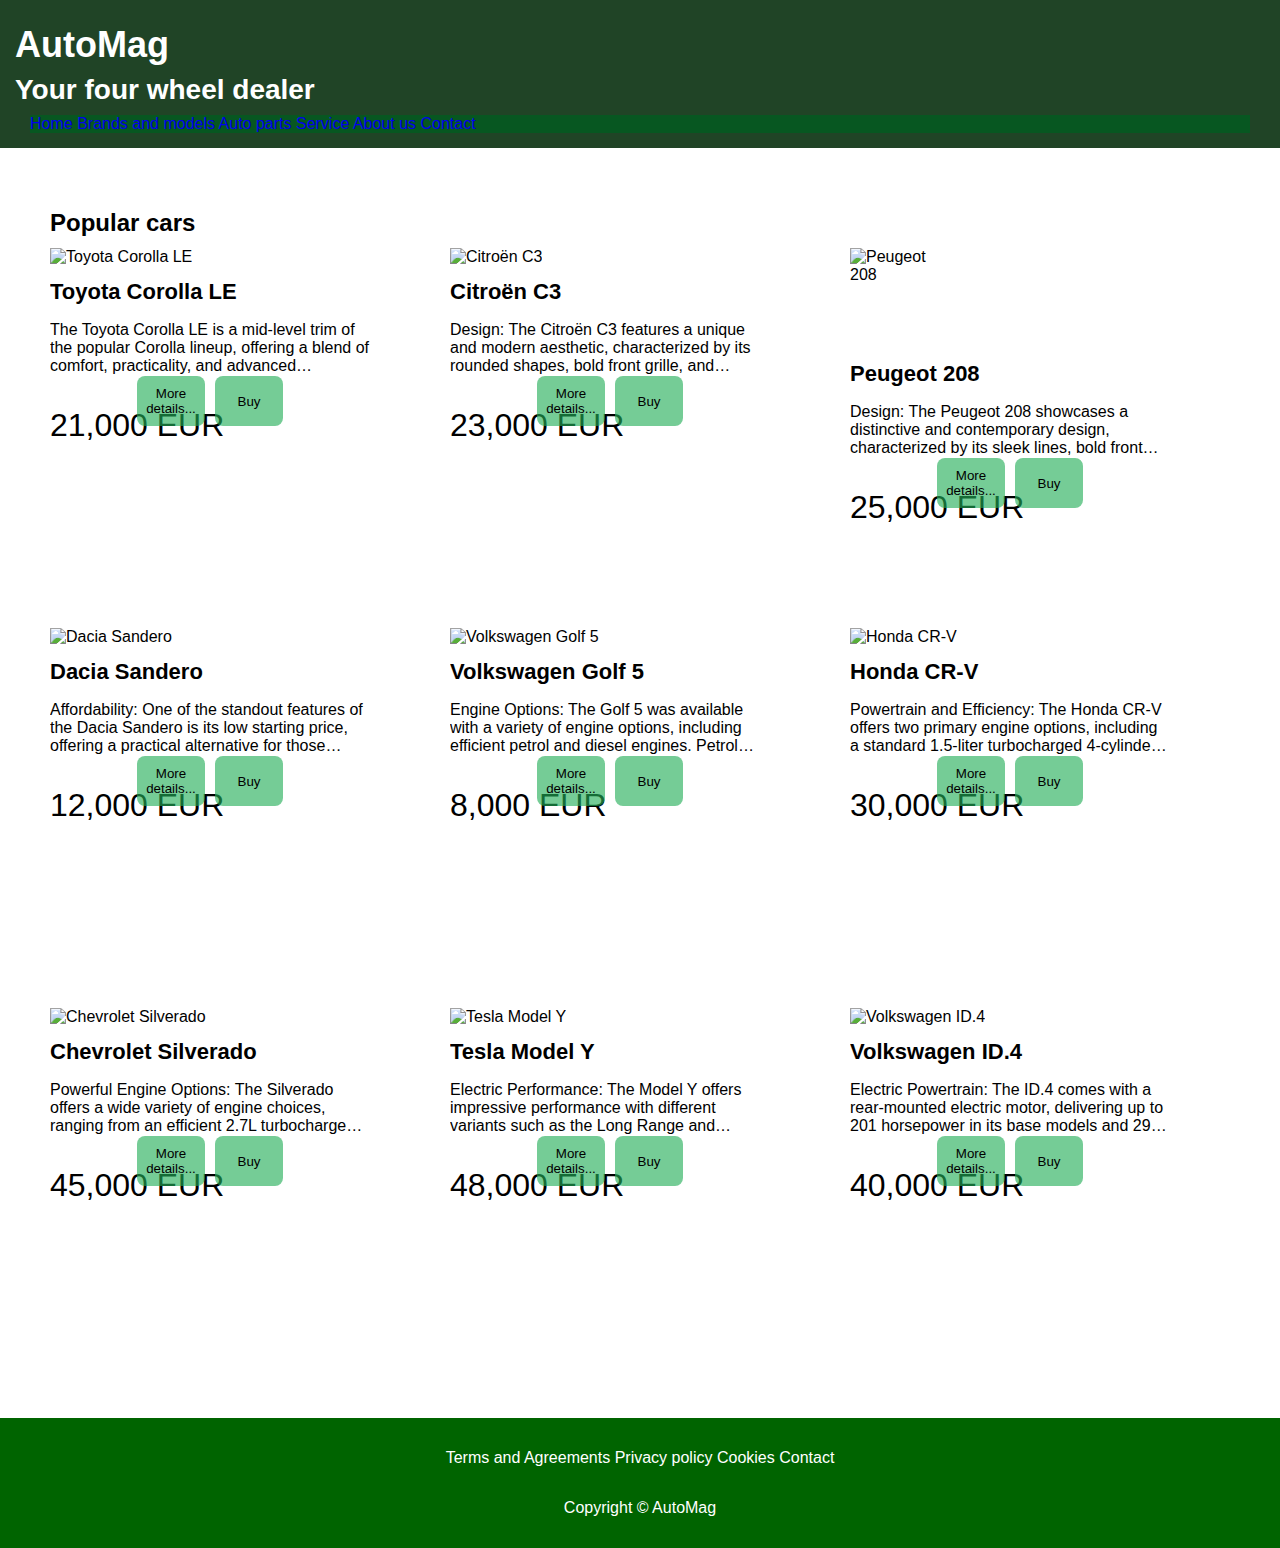
==== index.html @ 66f041dc "added new pages and styled cards" ====
<!DOCTYPE html>
<html lang="en">
  <head>
    <meta charset="UTF-8" />
    <meta name="viewport" content="width=device-width, initial-scale=1.0" />
    <title>AutoMag - Your four wheel dealer</title>
    <meta
      name="description"
      content="Car shop with affordable prices and popular brands like Toyota, Citroen, Peugeot, Volkswagen, Honda, Chevrolet, Tesla and Dacia"
    />
    <link href="stylesheet.css" rel="stylesheet" />
    <link href="common.css" rel="stylesheet" />
  </head>
  <body class="body">
    <header class="layout-header">
      <h1>AutoMag</h1>
      <h2>Your four wheel dealer</h2>
      <nav>
        <a class="nav-link" href="#">Home</a>
        <a class="nav-link" href="#">Brands and models</a>
        <a class="nav-link" href="#">Auto parts</a>
        <a class="nav-link" href="#">Service</a>
        <a class="nav-link" href="#">About us</a>
        <a class="nav-link" href="#">Contact</a>
      </nav>
    </header>

    <main class="main-content">
      <h3>Popular cars</h3>
      <section class="grid-container-for-cards">
        <article class="individual-cars-card-container">
          <header class="image-container">
              <img
                class="individual-car-image"
                src="https://upload.wikimedia.org/wikipedia/commons/6/6a/2017_Toyota_Corolla_LE_front_5.6.18.jpg"
                alt="Toyota Corolla LE"
              />
        </header>
        <div class="card-main-content">
            <h4>Toyota Corolla LE</h4>
            <p>
              The Toyota Corolla LE is a mid-level trim of the popular Corolla
              lineup, offering a blend of comfort, practicality, and advanced
              technology. Known for its fuel efficiency and reliability, the
              Corolla LE features a sleek exterior design with LED headlights
              and 16-inch alloy wheels.\ Inside, the cabin is spacious and
              well-appointed, with premium fabric seats, automatic climate
              control, and a user-friendly 8-inch touchscreen display equipped
              with Apple CarPlay and Android Auto. The Corolla LE also includes
              advanced safety features through Toyota Safety Sense, such as lane
              departure warning, adaptive cruise control, and pre-collision
              braking, making it a top choice for daily commutes and long
              drives. With excellent fuel economy and a reputation for
              longevity, the Corolla LE is a smart, affordable option for those
              seeking a well-rounded compact sedan.
            </p>
              <p class="price-individual-card">21,000 EUR</p>
        </div>
          <footer class="details-and-buy-button-container">
            <button class="card-buttons">More details...</button>
            <button class="card-buttons">Buy</button>
          </footer>
        </article>
        <article class="individual-cars-card-container">
          <header class="image-container">
              <img
                class="individual-car-image"
                src="https://attic.sh/vj7w99ok3nlhjga31ej14l6o5nno"
                alt="Citroën C3"
              />
        </header>
        <div class="card-main-content">
            <h4>Citroën C3</h4>
            <p>
                Design: The Citroën C3 features a unique and modern aesthetic,
                characterized by its rounded shapes, bold front grille, and
                distinctive headlight design. Its colorful and customizable
                exterior options allow buyers to personalize their vehicles,
                making it stand out in the subcompact segment. The roof can often
                be contrasted with the body color, enhancing its playful
                character. Interior Comfort: Inside, the C3 is designed with
              comfort and practicality in mind. The cabin offers a spacious feel
              with ample headroom and legroom for both front and rear
              passengers. The seats are designed for comfort during longer
              journeys, and the materials used provide a pleasant ambiance. The
              C3 is also known for its large windows, which contribute to
              excellent visibility. Technology and Infotainment: The C3 comes
              equipped with a user-friendly infotainment system that typically
              includes a touchscreen display, Bluetooth connectivity, and
              smartphone integration options like Apple CarPlay and Android
              Auto. Higher trims may offer additional features such as
              navigation and premium sound systems. Engine Options: The Citroën
              C3 offers a range of petrol and diesel engine options, providing a
              balance of performance and fuel efficiency. Common engine choices
              include a 1.2-liter PureTech petrol engine and 1.5-liter BlueHDi
              diesel engine. The C3 is designed to deliver a smooth driving
              experience, making it suitable for both city and highway driving.
            </p>
            <p class="price-individual-card">23,000 EUR</p>
          </div>
          <div class="details-and-buy-button-container">
            <button class="card-buttons">More details...</button>
            <button class="card-buttons">Buy</button>
          </div>
        </article>
        <article class="individual-cars-card-container">
          <header class="image-and-price-container">
              <img
                class="individual-car-image"
                src="https://attic.sh/0zalyoc0f7uzoi916yizv3v3vf13"
                alt="Peugeot 208"
              />
            </header>
            <div class="card-main-content">
            <h4>Peugeot 208</h4>
            <p>
              Design: The Peugeot 208 showcases a distinctive and contemporary
              design, characterized by its sleek lines, bold front grille, and
              signature LED daytime running lights. The overall aesthetic is
              sporty yet elegant, appealing to a wide range of buyers. The
              hatchback silhouette provides practicality while maintaining a
              youthful look. Interior Quality: Inside, the 208 features a modern
              and well-designed cabin, with high-quality materials and attention
              to detail. The layout is driver-focused, with an intuitive
              dashboard that incorporates a digital instrument cluster and a
              central touchscreen for infotainment controls. The interior is
              spacious for a subcompact car, offering comfortable seating for
              five passengers. Technology: The 208 is equipped with advanced
              technology features, including a touchscreen infotainment system
              with Apple CarPlay and Android Auto compatibility, Bluetooth
              connectivity, and USB ports. Higher trims may include additional
              features such as navigation, premium audio systems, and advanced
              driver assistance technologies. Engine Options: The Peugeot 208
              offers a range of efficient petrol and diesel engines, designed to
              provide a balance of performance and fuel economy. Engine options
              typically include a 1.2-liter PureTech petrol engine and 1.5-liter
              BlueHDi diesel engine, with power outputs suitable for both city
              driving and longer journeys. The 208 also offers an all-electric
              variant, the e-208, which delivers zero-emission driving with an
              impressive range.
            </p>
            <p class="price-individual-card">25,000 EUR</p>
          </div>
          <footer class="details-and-buy-button-container">
            <button class="card-buttons">More details...</button>
            <button class="card-buttons">Buy</button>
          </footer>
        </article>
        <article class="individual-cars-card-container">
          <header class="image-container">
              <img
                class="individual-car-image"
                src="https://attic.sh/xx0yy7il92bctua8u8pf3jq7pjxr"
                alt="Dacia Sandero"
              />
        </header>
        <div class="card-main-content">
            <h4>Dacia Sandero</h4>
            <p>
                Affordability: One of the standout features of the Dacia Sandero
                is its low starting price, offering a practical alternative for
                those seeking a new car without breaking the bank. The Sandero is
                often recognized as one of the most affordable cars in Europe,
                providing great value for money. Engine Options: The Sandero
                typically offers a range of petrol and diesel engines, providing a
                balance between performance and efficiency. Engine options usually
                include a 1.0-liter petrol engine and a 1.5-liter diesel, both
                designed to deliver respectable fuel economy, making it an
                economical choice for daily commuting. Interior Space and Comfort:
                The Sandero is designed with practicality in mind, offering a
                surprisingly spacious interior for a compact hatchback. It can
                comfortably seat up to five passengers, and the rear seats can be
                folded down to increase cargo space, making it versatile for
                transporting larger items. The car features simple and functional
                interior design, with controls and materials aimed at durability
                rather than luxury. Infotainment and Technology: Depending on the
                trim level, the Sandero can come equipped with a range of tech
                features. The Dacia MediaNav system includes a touchscreen display
                with Bluetooth connectivity, USB ports, and options for
                navigation. While not as advanced as some competitors, it provides
                the essential features for modern driving.
            </p>
            <p class="price-individual-card">12,000 EUR</p>
          </div>
          <footer class="details-and-buy-button-container">
            <button class="card-buttons">More details...</button>
            <button class="card-buttons">Buy</button>
          </footer>
        </article>
        <article class="individual-cars-card-container">
          <header class="image-container">
              <img
                class="individual-car-image"
                src="https://attic.sh/zkzwcrwnirntxg6b84vard30x0cp"
                alt="Volkswagen Golf 5"
              />
        </header>
        <div class="card-main-content">
            <h4>Volkswagen Golf 5</h4>
            <p>
              Engine Options: The Golf 5 was available with a variety of engine
              options, including efficient petrol and diesel engines. Petrol
              engines ranged from a 1.4-liter to a more powerful 2.0-liter in
              the GTI model, while diesel options included the 1.9 TDI and 2.0
              TDI engines, which were known for their fuel efficiency and
              torque. The range-topping GTI came with a 2.0-liter turbocharged
              engine producing 200 horsepower, making it a favorite among
              enthusiasts for its sporty performance. Driving Experience: The
              Golf 5 was praised for its well-balanced handling, smooth ride,
              and responsive steering. It featured independent rear suspension,
              which improved both comfort and agility, making it more enjoyable
              to drive compared to many of its rivals. The GTI version was
              particularly well-regarded for its sharp handling and punchy
              performance. Interior Quality: Volkswagen is known for offering
              high-quality interiors, and the Golf 5 was no exception. The
              materials used in the cabin were durable and had a premium feel,
              with soft-touch plastics and a clean, ergonomic design. The car
              had a spacious cabin for a compact hatchback, offering comfortable
              seating for five passengers, and a decent-sized trunk with
              foldable rear seats to increase cargo space. Technology: Although
              the Golf 5 was introduced in the early 2000s, it offered a variety
              of features that were advanced for its time. These included
              climate control, an in-car entertainment system, and optional
              features like satellite navigation, parking sensors, and cruise
              control. Higher trims offered luxury touches such as leather seats
              and a sunroof.
            </p>
            <p class="price-individual-card">8,000 EUR</p>
          </div>
          <footer class="details-and-buy-button-container">
            <button class="card-buttons">More details...</button>
            <button class="card-buttons">Buy</button>
          </footer>
        </article>
        <article class="individual-cars-card-container">
          <header class="image-container">
              <img
                class="individual-car-image"
                src="https://upload.wikimedia.org/wikipedia/commons/1/1c/Honda_CR-V_EX%E3%83%BBMasterpiece_%28DBA-RW1%29_front.jpg"
                alt="Honda CR-V"
              />
        </header>
        <div class="card-main-content">
            <h4>Honda CR-V</h4>
            <p>
              Powertrain and Efficiency: The Honda CR-V offers two primary
              engine options, including a standard 1.5-liter turbocharged
              4-cylinder engine that produces 190 horsepower and provides
              excellent fuel efficiency. Additionally, there is a hybrid version
              that combines a 2.0-liter engine with two electric motors for
              increased efficiency and smooth performance. The CR-V offers
              all-wheel-drive (AWD) as an option, providing extra traction for
              challenging weather or terrain. Interior Space and Comfort: The
              CR-V is praised for its spacious and well-designed interior. It
              offers seating for up to five passengers, with ample legroom and
              headroom for both front and rear occupants. The cargo space is
              among the largest in its class, with up to 75.8 cubic feet of
              space when the rear seats are folded down, making it ideal for
              trips, gear, or groceries. Advanced Technology: Inside, the CR-V
              features a 7-inch touchscreen infotainment system that includes
              Apple CarPlay and Android Auto compatibility, allowing easy
              integration of smartphones for navigation, music, and calls.
              Higher trims come with additional features like wireless charging,
              premium audio systems, and a navigation system. Honda Sensing®
              Safety Suite: The CR-V comes standard with Honda Sensing, a suite
              of driver-assistance and safety technologies. This includes
              adaptive cruise control, collision mitigation braking system
              (automatic emergency braking), lane-keeping assist, road departure
              mitigation, and forward collision warning. These features enhance
              both convenience and safety while driving
            </p>
            <p class="price-individual-card">30,000 EUR</p>
          </div>
          <footer class="details-and-buy-button-container">
            <button class="card-buttons">More details...</button>
            <button class="card-buttons">Buy</button>
          </footer>
        </article>
        <article class="individual-cars-card-container">
          <header class="image-container">
              <img
                class="individual-car-image"
                src="https://upload.wikimedia.org/wikipedia/commons/d/d0/2020_Chevrolet_Silverado_1500_High_Country%2C_front_10.25.20.jpg"
                alt="Chevrolet Silverado"
              />
        </header>
        <div class="card-main-content">
            <h4>Chevrolet Silverado</h4>
            <p>
              Powerful Engine Options: The Silverado offers a wide variety of
              engine choices, ranging from an efficient 2.7L turbocharged
              4-cylinder to a robust 6.2L V8 engine, delivering up to 420
              horsepower. For those seeking fuel economy, a 3.0L Duramax
              Turbo-Diesel is also available, which provides impressive torque
              and efficiency, ideal for long hauls and towing. Towing and
              Hauling Capability: Known for its exceptional towing power, the
              Silverado can tow up to 13,300 pounds when properly equipped. It
              also offers various features like the Advanced Trailering System,
              integrated trailer brake controller, and trailer sway control to
              make towing easier and safer. Durable and Versatile Bed: The truck
              bed, known as the Durabed, is built with high-strength steel and
              offers best-in-class cargo volume. It's designed for
              functionality, with 12 tie-downs, LED lighting, and an available
              power up/down tailgate for easier access. Interior Comfort and
              Technology: Inside, the Silverado offers a spacious cabin with
              seating for up to six passengers, depending on the configuration.
              Higher trims offer luxury-grade materials, including leather
              upholstery and premium finishes. The truck is equipped with a
              touchscreen infotainment system (up to 13.4 inches on newer
              models), which supports Apple CarPlay, Android Auto, and built-in
              navigation. The interior also features plenty of storage
              compartments, including under-seat storage, to maximize
              functionality. Safety Features: The Silverado includes a host of
              available driver-assistance features, such as forward collision
              alert, automatic emergency braking, lane departure warning, and a
              rearview camera. Some models also come with adaptive cruise
              control and blind-spot monitoring, making the truck as safe as it
              is capable.
            </p>
            <p class="price-individual-card">45,000 EUR</p>
          </div>
          <footer class="details-and-buy-button-container">
            <button class="card-buttons">More details...</button>
            <button class="card-buttons">Buy</button>
          </footer>
        </article>
        <article class="individual-cars-card-container">
          <header class="image-container">
              <img
                class="individual-car-image"
                src="https://upload.wikimedia.org/wikipedia/commons/e/e5/Tesla_Model_Y_Classic-Days_2022_DSC_0119.jpg"
                alt="Tesla Model Y"
              />
            </header>
            <div class="card-main-content">
            <h4>Tesla Model Y</h4>
            <p>
                Electric Performance: The Model Y offers impressive performance
              with different variants such as the Long Range and Performance
              models. The Long Range variant delivers up to 330 miles of range
              on a single charge, while the Performance model can accelerate
              from 0 to 60 mph in just 3.5 seconds. Both variants come with
              dual-motor all-wheel drive, providing excellent traction and
              control. Minimalist, High-Tech Interior: The interior of the Model
              Y is modern and minimal, dominated by a 15-inch touchscreen that
              controls virtually all vehicle functions, including navigation,
              climate control, media, and driving settings. It supports
              over-the-air software updates, which continuously add new features
              and improve existing ones. The cabin is spacious, offering seating
              for up to seven passengers with an optional third-row
              configuration. Autopilot and Full Self-Driving Capability: The
              Model Y comes with Autopilot, Tesla's advanced driver-assistance
              system that includes features like adaptive cruise control,
              lane-keeping assist, and automatic lane changes. For an additional
              cost, you can opt for Full Self-Driving (FSD) capability, which
              adds even more autonomous features, such as navigating on
              highways, automatic parking, and traffic light recognition (though
              full autonomy is still under regulatory approval). Safety: Tesla
              emphasizes safety, and the Model Y is no exception. It has a
              5-star safety rating from the NHTSA and comes with standard
              features like automatic emergency braking, collision warning, and
              blind-spot monitoring. Its low center of gravity (thanks to the
              battery placement) and rigid structure also enhance its crash
              protection. Spacious Cargo Area: One of the Model Y’s strong
              points is its cargo capacity. With up to 68 cubic feet of storage
              space, the Model Y is one of the most spacious compact SUVs in its
              class. The rear seats can fold down flat to create a large loading
              area, and there is also a front trunk (frunk) for additional
              storage. Charging and Efficiency: The Model Y is compatible with
              Tesla’s expansive Supercharger network, which allows for fast
              charging on long road trips. It can charge from 10% to 80% in
              about 30 minutes at a Supercharger. It also supports home charging
              via a Tesla Wall Connector, making it convenient for daily use.
            </p>
            <p class="price-individual-card">48,000 EUR</p>
          </div>
          <footer class="details-and-buy-button-container">
            <button class="card-buttons">More details...</button>
            <button class="card-buttons">Buy</button>
          </footer>
        </article>
        <article class="individual-cars-card-container">
          <header class="image-container">
              <img
                class="individual-car-image"
                src="https://encrypted-tbn0.gstatic.com/images?q=tbn:ANd9GcRDh_vOJ7QlaqqRCFY_SyuoSl4-mwV-5e6MuA&s"
                alt="Volkswagen ID.4"
              />
            </div>
        </header>
          <div class="card-main-content">
            <h4>Volkswagen ID.4</h4>
            <p>
              Electric Powertrain: The ID.4 comes with a rear-mounted electric
              motor, delivering up to 201 horsepower in its base models and 295
              horsepower in the dual-motor all-wheel-drive variants. With an
              estimated range of 250 to 275 miles on a single charge, the ID.4
              offers sufficient range for both daily commutes and longer trips.
              Modern, Sleek Design: The ID.4 has a futuristic yet understated
              design, with smooth lines, LED lighting, and a minimalist
              exterior. The SUV has a streamlined shape for better aerodynamics,
              enhancing its efficiency. Spacious and Tech-Forward Interior:
              Inside, the ID.4 boasts a roomy, open cabin with ample headroom
              and legroom for passengers. The interior design is clean and
              modern, with sustainable materials used in some trims. A large 10
              to 12-inch touchscreen controls the infotainment system, which
              includes features like Apple CarPlay, Android Auto, and wireless
              charging. Advanced Safety Features: The ID.4 is equipped with
              Volkswagen’s IQ.Drive suite of driver-assistance technologies.
              This includes adaptive cruise control, lane-keeping assist,
              automatic emergency braking, and blind-spot monitoring, providing
              a safe and confident driving experience. Charging: The ID.4
              supports both home charging (Level 2) and fast charging (DC fast
              charging), where it can recharge up to 80% of its battery in about
              30-40 minutes using a fast charger. Eco-Friendly and Affordable:
              As an electric vehicle, the ID.4 produces zero emissions, making
              it environmentally friendly. It also qualifies for various
              government incentives and rebates, which can make it more
              affordable compared to conventional SUVs.
            </p>
            <p class="price-individual-card">40,000 EUR</p>
          </div>
          <footer class="details-and-buy-button-container">
            <button class="card-buttons">More details...</button>
            <button class="card-buttons">Buy</button>
          </footer>
        </article>
      </section>
    </main>

    <footer class="footer-container">
      <p>
        <a class="footer-links" href="#">Terms and Agreements</a>
        <a class="footer-links" href="#">Privacy policy</a>
        <a class="footer-links" href="#">Cookies</a>
        <a class="footer-links" href="#">Contact</a>
      </p>
      <p>Copyright © AutoMag</p>
    </footer>
  </body>
  <script src="javascript.js"></script>
</html>
---- stylesheet.css ----
body {
    margin: 0;
    min-height: 100vh;
    min-width: 100vw;
  }
  
  .main-content {
    padding: 50px;
  }
  
  .nav-link,
  .footer-links {
    text-decoration: none;
  }
  
  .individual-cars-card-container {
    display: flex;
    flex-direction: column;
    width: 320px;
    height: 360px;
    flex-grow: 1;
    overflow: hidden;
    gap: 5px;
  }
  
  .individual-car-image {
    width: 50%;
    width: 100px;
    height: 100px;
  }
  
  .image-and-price-container {
    display: flex;
  }
  
  .grid-container-for-cards {
    display: grid;
    grid-template-columns: 1fr;
    grid-row-gap: 10px;
  }
  
  .price-individual-card {
    font-size: 32px;
  }
  
  .price-container {
    display: flex;
    flex-direction: column;
    justify-content: center;
    align-items: center;
    width: 50%;
  }
  
  .card-main-content {
    height: 100px;
  }
  
  .card-main-content > p {
    display: -webkit-box;
    -webkit-box-orient: vertical;
    -webkit-line-clamp: 3;
    text-overflow: ellipsis;
    overflow: hidden;
  }
  
  .card-buttons {
    width: 68px;
    height: 50px;
    background-color: rgba(33, 173, 87, 0.623);
    border-radius: 8px;
    border: none;
  }
  
  .card-buttons:hover {
    background-color: rgba(187, 223, 31, 0.829);
  }
  
  .details-and-buy-button-container {
    display: flex;
    justify-content: center;
    align-items: center;
    gap: 10px;
  }
  
  .footer-container {
    display: flex;
    flex-direction: column;
    justify-content: center;
    align-items: center;
  }
  
  @media screen and (min-width: 800px) {
    .grid-container-for-cards {
      display: grid;
      grid-template-columns: repeat(2, 1fr);
      gap: 20px;
    }
  }
  
  @media screen and (min-width: 1200px) {
    .grid-container-for-cards {
      display: grid;
      grid-template-columns: repeat(3, 1fr);
    }
  }
---- common.css ----
body{
    display: flex;
    flex-direction: column;
    font-family: Arial, Helvetica, sans-serif;
    margin: 0;
    min-height: 100vh;
      
}

main{
    flex: 1;
}

.layout-header{
    padding: 15px;
    background-color: rgba(32, 68, 38);

}

nav{
    margin:0 15px;
    background-color: rgb(7, 87, 33);
}

header>h1,header>h2{
    color: white;
}

.footer-container {
    display: flex;
    flex-direction: column;
    justify-content: center;
    align-items: center;
}

  .footer-container{
    background-color: darkgreen;
    padding: 15px;
    color: white;
  }
  
  .footer-links{
    color: inherit;
  }

  
  h1{
    font-size: 36px;
    line-height: 40px;
  }

  h2{
    font-size: 28px;
    line-height: 30px;
  }

  
  h3{
      font-size: 24px;
      line-height: 30px;
    }
    
    h1,h2,h3{
        margin: 10px 0;
    }

  h4{
    font-size: 22px;
    line-height: 26px;
  }

  h5{
    font-size: 18px;
    line-height: 22px;
  }

  h4,h5{
    margin:8px 0;
  }
  
  h6{
    font-size:  16px;
    line-height: 20px;
    margin:5px 0;
  }

  
  .nav-link,
  .footer-links {
    text-decoration: none;
  }
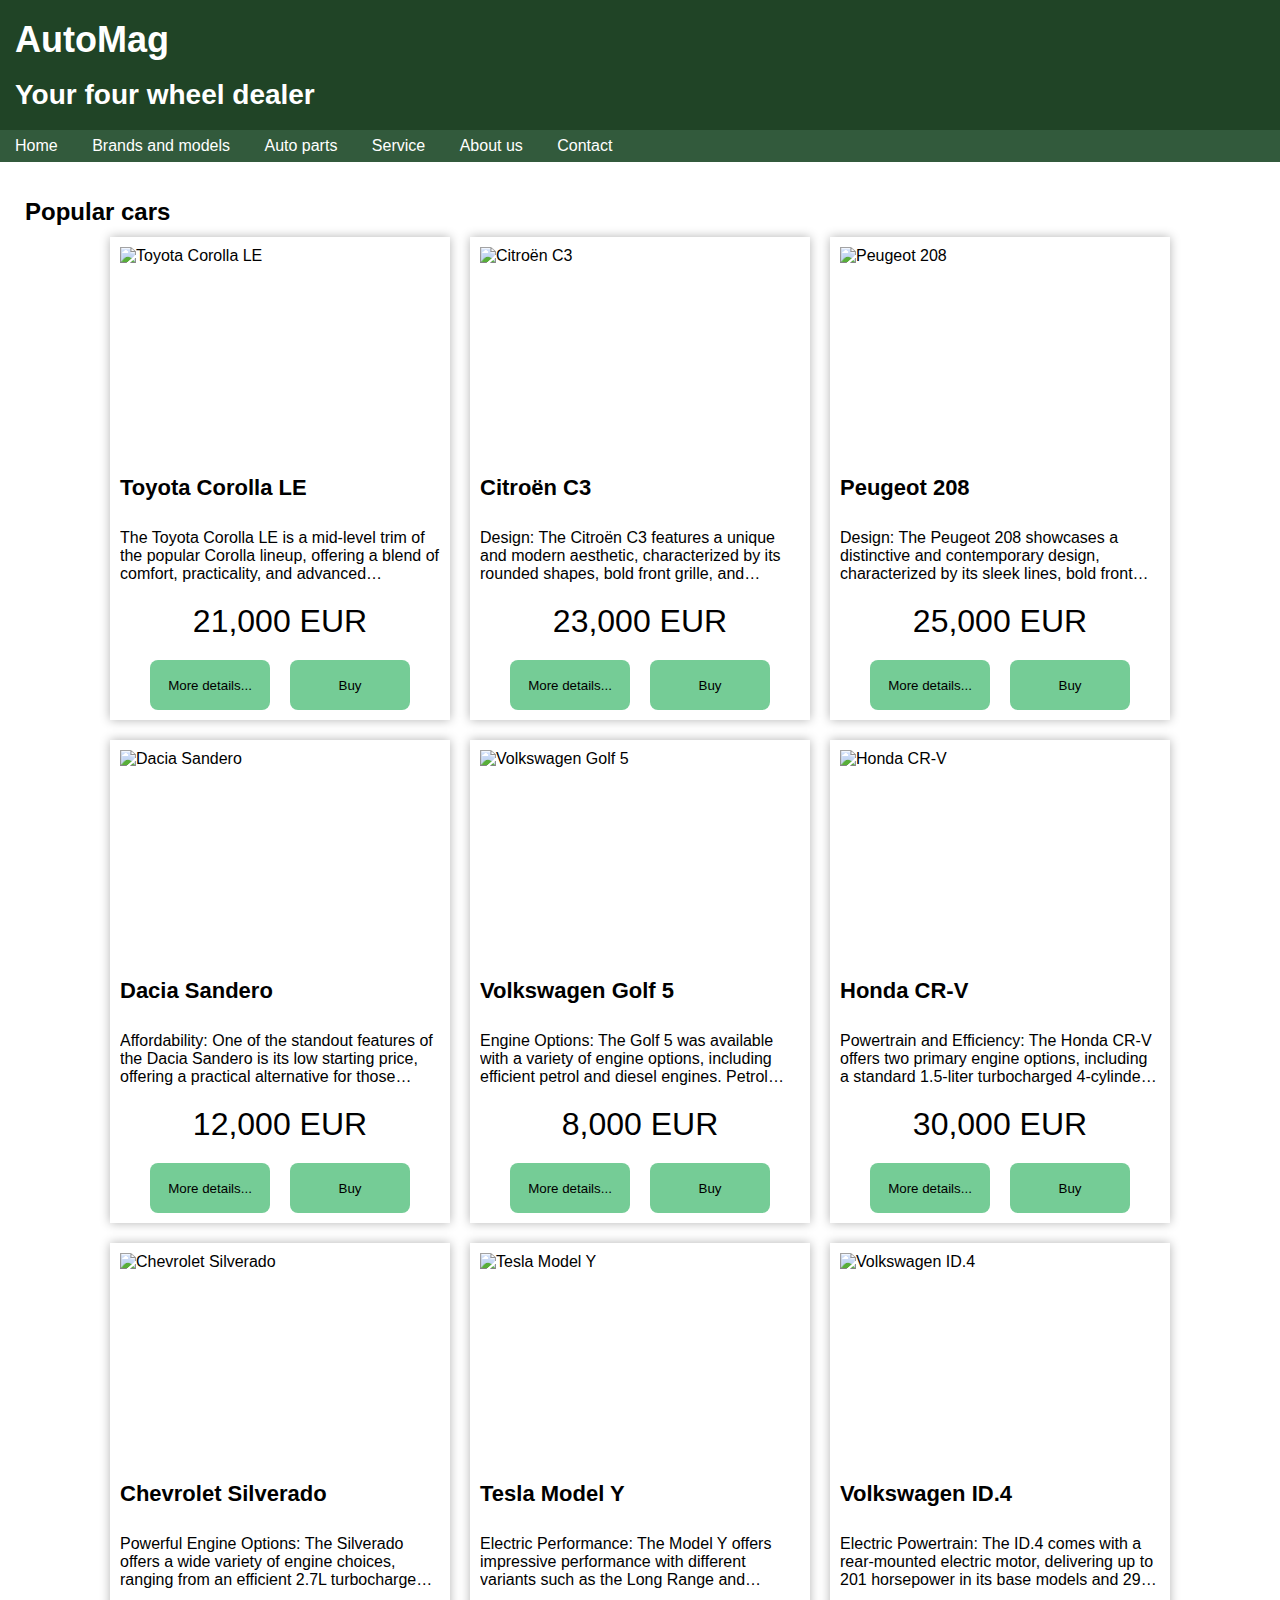
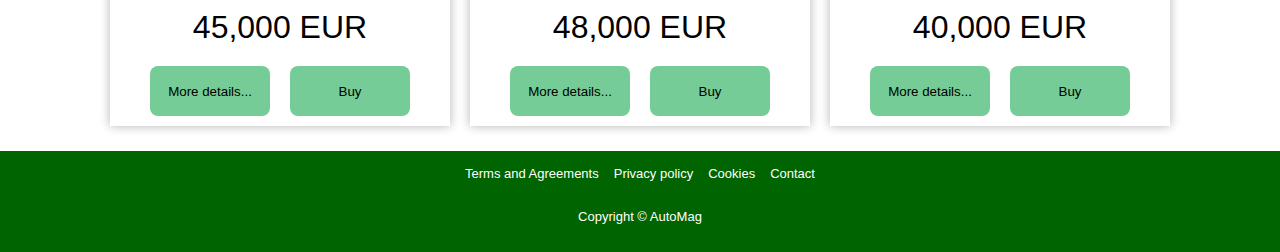
==== commit 656c7e4d: "used aria label" ====
--- a/index.html
+++ b/index.html
@@ -1,442 +1,418 @@
 <!DOCTYPE html>
 <html lang="en">
-  <head>
-    <meta charset="UTF-8" />
-    <meta name="viewport" content="width=device-width, initial-scale=1.0" />
-    <title>AutoMag - Your four wheel dealer</title>
-    <meta
-      name="description"
-      content="Car shop with affordable prices and popular brands like Toyota, Citroen, Peugeot, Volkswagen, Honda, Chevrolet, Tesla and Dacia"
-    />
-    <link href="stylesheet.css" rel="stylesheet" />
-    <link href="common.css" rel="stylesheet" />
-  </head>
-  <body class="body">
-    <header class="layout-header">
-      <h1>AutoMag</h1>
-      <h2>Your four wheel dealer</h2>
-      <nav>
-        <a class="nav-link" href="#">Home</a>
-        <a class="nav-link" href="#">Brands and models</a>
-        <a class="nav-link" href="#">Auto parts</a>
-        <a class="nav-link" href="#">Service</a>
-        <a class="nav-link" href="#">About us</a>
-        <a class="nav-link" href="#">Contact</a>
-      </nav>
-    </header>
 
-    <main class="main-content">
-      <h3>Popular cars</h3>
-      <section class="grid-container-for-cards">
-        <article class="individual-cars-card-container">
-          <header class="image-container">
-              <img
-                class="individual-car-image"
-                src="https://upload.wikimedia.org/wikipedia/commons/6/6a/2017_Toyota_Corolla_LE_front_5.6.18.jpg"
-                alt="Toyota Corolla LE"
-              />
-        </header>
-        <div class="card-main-content">
-            <h4>Toyota Corolla LE</h4>
-            <p>
-              The Toyota Corolla LE is a mid-level trim of the popular Corolla
-              lineup, offering a blend of comfort, practicality, and advanced
-              technology. Known for its fuel efficiency and reliability, the
-              Corolla LE features a sleek exterior design with LED headlights
-              and 16-inch alloy wheels.\ Inside, the cabin is spacious and
-              well-appointed, with premium fabric seats, automatic climate
-              control, and a user-friendly 8-inch touchscreen display equipped
-              with Apple CarPlay and Android Auto. The Corolla LE also includes
-              advanced safety features through Toyota Safety Sense, such as lane
-              departure warning, adaptive cruise control, and pre-collision
-              braking, making it a top choice for daily commutes and long
-              drives. With excellent fuel economy and a reputation for
-              longevity, the Corolla LE is a smart, affordable option for those
-              seeking a well-rounded compact sedan.
-            </p>
-              <p class="price-individual-card">21,000 EUR</p>
-        </div>
-          <footer class="details-and-buy-button-container">
-            <button class="card-buttons">More details...</button>
-            <button class="card-buttons">Buy</button>
-          </footer>
-        </article>
-        <article class="individual-cars-card-container">
-          <header class="image-container">
-              <img
-                class="individual-car-image"
-                src="https://attic.sh/vj7w99ok3nlhjga31ej14l6o5nno"
-                alt="Citroën C3"
-              />
-        </header>
-        <div class="card-main-content">
-            <h4>Citroën C3</h4>
-            <p>
-                Design: The Citroën C3 features a unique and modern aesthetic,
-                characterized by its rounded shapes, bold front grille, and
-                distinctive headlight design. Its colorful and customizable
-                exterior options allow buyers to personalize their vehicles,
-                making it stand out in the subcompact segment. The roof can often
-                be contrasted with the body color, enhancing its playful
-                character. Interior Comfort: Inside, the C3 is designed with
-              comfort and practicality in mind. The cabin offers a spacious feel
-              with ample headroom and legroom for both front and rear
-              passengers. The seats are designed for comfort during longer
-              journeys, and the materials used provide a pleasant ambiance. The
-              C3 is also known for its large windows, which contribute to
-              excellent visibility. Technology and Infotainment: The C3 comes
-              equipped with a user-friendly infotainment system that typically
-              includes a touchscreen display, Bluetooth connectivity, and
-              smartphone integration options like Apple CarPlay and Android
-              Auto. Higher trims may offer additional features such as
-              navigation and premium sound systems. Engine Options: The Citroën
-              C3 offers a range of petrol and diesel engine options, providing a
-              balance of performance and fuel efficiency. Common engine choices
-              include a 1.2-liter PureTech petrol engine and 1.5-liter BlueHDi
-              diesel engine. The C3 is designed to deliver a smooth driving
-              experience, making it suitable for both city and highway driving.
-            </p>
-            <p class="price-individual-card">23,000 EUR</p>
+<head>
+  <meta charset="UTF-8" />
+  <meta name="viewport" content="width=device-width, initial-scale=1.0" />
+  <title>AutoMag - Your four wheel dealer</title>
+  <meta name="description"
+    content="Car shop with affordable prices and popular brands like Toyota, Citroen, Peugeot, Volkswagen, Honda, Chevrolet, Tesla and Dacia" />
+  <link href="common.css" rel="stylesheet" />
+  <link href="first-page.css" rel="stylesheet" />
+</head>
+
+<body class="body">
+  <header class="layout-header" aria-label="page-header">
+    <h1>AutoMag</h1>
+    <h2>Your four wheel dealer</h2>
+  </header>
+  <nav class="sticky-navbar">
+    <a class="nav-link" href="/">Home</a>
+    <a class="nav-link" href="/brand-models.html">Brands and models</a>
+    <a class="nav-link" href="/auto-parts.html">Auto parts</a>
+    <a class="nav-link" href="#">Service</a>
+    <a class="nav-link" href="#">About us</a>
+    <a class="nav-link" href="#">Contact</a>
+  </nav>
+
+  <main class="main-content">
+    <h3>Popular cars</h3>
+    <section class="cards-grid" aria-label="car-articles">
+      <article class="card">
+        <header aria-label="car-article-header">
+          <img class="card-image"
+            src="https://upload.wikimedia.org/wikipedia/commons/6/6a/2017_Toyota_Corolla_LE_front_5.6.18.jpg"
+            alt="Toyota Corolla LE" />
+        </header>
+        <div class="card-main-content">
+          <h4>Toyota Corolla LE</h4>
+          <p>
+            The Toyota Corolla LE is a mid-level trim of the popular Corolla
+            lineup, offering a blend of comfort, practicality, and advanced
+            technology. Known for its fuel efficiency and reliability, the
+            Corolla LE features a sleek exterior design with LED headlights
+            and 16-inch alloy wheels.\ Inside, the cabin is spacious and
+            well-appointed, with premium fabric seats, automatic climate
+            control, and a user-friendly 8-inch touchscreen display equipped
+            with Apple CarPlay and Android Auto. The Corolla LE also includes
+            advanced safety features through Toyota Safety Sense, such as lane
+            departure warning, adaptive cruise control, and pre-collision
+            braking, making it a top choice for daily commutes and long
+            drives. With excellent fuel economy and a reputation for
+            longevity, the Corolla LE is a smart, affordable option for those
+            seeking a well-rounded compact sedan.
+          </p>
+          <p class="price-individual-card">21,000 EUR</p>
+        </div>
+        <footer class="details-and-buy-button-container" aria-label="car-article-footer">
+          <button class="card-buttons">More details...</button>
+          <button class="card-buttons">Buy</button>
+        </footer>
+      </article>
+      <article class="card">
+        <header aria-label="car-article-header">
+          <img class="card-image" src="https://attic.sh/vj7w99ok3nlhjga31ej14l6o5nno" alt="Citroën C3" />
+        </header>
+        <div class="card-main-content">
+          <h4>Citroën C3</h4>
+          <p>
+            Design: The Citroën C3 features a unique and modern aesthetic,
+            characterized by its rounded shapes, bold front grille, and
+            distinctive headlight design. Its colorful and customizable
+            exterior options allow buyers to personalize their vehicles,
+            making it stand out in the subcompact segment. The roof can often
+            be contrasted with the body color, enhancing its playful
+            character. Interior Comfort: Inside, the C3 is designed with
+            comfort and practicality in mind. The cabin offers a spacious feel
+            with ample headroom and legroom for both front and rear
+            passengers. The seats are designed for comfort during longer
+            journeys, and the materials used provide a pleasant ambiance. The
+            C3 is also known for its large windows, which contribute to
+            excellent visibility. Technology and Infotainment: The C3 comes
+            equipped with a user-friendly infotainment system that typically
+            includes a touchscreen display, Bluetooth connectivity, and
+            smartphone integration options like Apple CarPlay and Android
+            Auto. Higher trims may offer additional features such as
+            navigation and premium sound systems. Engine Options: The Citroën
+            C3 offers a range of petrol and diesel engine options, providing a
+            balance of performance and fuel efficiency. Common engine choices
+            include a 1.2-liter PureTech petrol engine and 1.5-liter BlueHDi
+            diesel engine. The C3 is designed to deliver a smooth driving
+            experience, making it suitable for both city and highway driving.
+          </p>
+          <p class="price-individual-card">23,000 EUR</p>
+        </div>
+        <footer class="details-and-buy-button-container" aria-label="car-article-footer">
+          <button class="card-buttons">More details...</button>
+          <button class="card-buttons">Buy</button>
+        </footer>
+      </article>
+      <article class="card">
+        <header aria-label="car-article-header">
+          <img class="card-image" src="https://attic.sh/0zalyoc0f7uzoi916yizv3v3vf13" alt="Peugeot 208" />
+        </header>
+        <div class="card-main-content">
+          <h4>Peugeot 208</h4>
+          <p>
+            Design: The Peugeot 208 showcases a distinctive and contemporary
+            design, characterized by its sleek lines, bold front grille, and
+            signature LED daytime running lights. The overall aesthetic is
+            sporty yet elegant, appealing to a wide range of buyers. The
+            hatchback silhouette provides practicality while maintaining a
+            youthful look. Interior Quality: Inside, the 208 features a modern
+            and well-designed cabin, with high-quality materials and attention
+            to detail. The layout is driver-focused, with an intuitive
+            dashboard that incorporates a digital instrument cluster and a
+            central touchscreen for infotainment controls. The interior is
+            spacious for a subcompact car, offering comfortable seating for
+            five passengers. Technology: The 208 is equipped with advanced
+            technology features, including a touchscreen infotainment system
+            with Apple CarPlay and Android Auto compatibility, Bluetooth
+            connectivity, and USB ports. Higher trims may include additional
+            features such as navigation, premium audio systems, and advanced
+            driver assistance technologies. Engine Options: The Peugeot 208
+            offers a range of efficient petrol and diesel engines, designed to
+            provide a balance of performance and fuel economy. Engine options
+            typically include a 1.2-liter PureTech petrol engine and 1.5-liter
+            BlueHDi diesel engine, with power outputs suitable for both city
+            driving and longer journeys. The 208 also offers an all-electric
+            variant, the e-208, which delivers zero-emission driving with an
+            impressive range.
+          </p>
+          <p class="price-individual-card">25,000 EUR</p>
+        </div>
+        <footer class="details-and-buy-button-container" aria-label="car-article-footer">
+          <button class="card-buttons">More details...</button>
+          <button class="card-buttons">Buy</button>
+        </footer>
+      </article>
+      <article class="card">
+        <header aria-label="car-article-header">
+          <img class="card-image" src="https://attic.sh/xx0yy7il92bctua8u8pf3jq7pjxr" alt="Dacia Sandero" />
+        </header>
+        <div class="card-main-content">
+          <h4>Dacia Sandero</h4>
+          <p>
+            Affordability: One of the standout features of the Dacia Sandero
+            is its low starting price, offering a practical alternative for
+            those seeking a new car without breaking the bank. The Sandero is
+            often recognized as one of the most affordable cars in Europe,
+            providing great value for money. Engine Options: The Sandero
+            typically offers a range of petrol and diesel engines, providing a
+            balance between performance and efficiency. Engine options usually
+            include a 1.0-liter petrol engine and a 1.5-liter diesel, both
+            designed to deliver respectable fuel economy, making it an
+            economical choice for daily commuting. Interior Space and Comfort:
+            The Sandero is designed with practicality in mind, offering a
+            surprisingly spacious interior for a compact hatchback. It can
+            comfortably seat up to five passengers, and the rear seats can be
+            folded down to increase cargo space, making it versatile for
+            transporting larger items. The car features simple and functional
+            interior design, with controls and materials aimed at durability
+            rather than luxury. Infotainment and Technology: Depending on the
+            trim level, the Sandero can come equipped with a range of tech
+            features. The Dacia MediaNav system includes a touchscreen display
+            with Bluetooth connectivity, USB ports, and options for
+            navigation. While not as advanced as some competitors, it provides
+            the essential features for modern driving.
+          </p>
+          <p class="price-individual-card">12,000 EUR</p>
+        </div>
+        <footer class="details-and-buy-button-container" aria-label="car-article-footer">
+          <button class="card-buttons">More details...</button>
+          <button class="card-buttons">Buy</button>
+        </footer>
+      </article>
+      <article class="card">
+        <header aria-label="car-article-header">
+          <img class="card-image" src="https://attic.sh/zkzwcrwnirntxg6b84vard30x0cp"
+            alt="Volkswagen Golf 5" />
+        </header>
+        <div class="card-main-content">
+          <h4>Volkswagen Golf 5</h4>
+          <p>
+            Engine Options: The Golf 5 was available with a variety of engine
+            options, including efficient petrol and diesel engines. Petrol
+            engines ranged from a 1.4-liter to a more powerful 2.0-liter in
+            the GTI model, while diesel options included the 1.9 TDI and 2.0
+            TDI engines, which were known for their fuel efficiency and
+            torque. The range-topping GTI came with a 2.0-liter turbocharged
+            engine producing 200 horsepower, making it a favorite among
+            enthusiasts for its sporty performance. Driving Experience: The
+            Golf 5 was praised for its well-balanced handling, smooth ride,
+            and responsive steering. It featured independent rear suspension,
+            which improved both comfort and agility, making it more enjoyable
+            to drive compared to many of its rivals. The GTI version was
+            particularly well-regarded for its sharp handling and punchy
+            performance. Interior Quality: Volkswagen is known for offering
+            high-quality interiors, and the Golf 5 was no exception. The
+            materials used in the cabin were durable and had a premium feel,
+            with soft-touch plastics and a clean, ergonomic design. The car
+            had a spacious cabin for a compact hatchback, offering comfortable
+            seating for five passengers, and a decent-sized trunk with
+            foldable rear seats to increase cargo space. Technology: Although
+            the Golf 5 was introduced in the early 2000s, it offered a variety
+            of features that were advanced for its time. These included
+            climate control, an in-car entertainment system, and optional
+            features like satellite navigation, parking sensors, and cruise
+            control. Higher trims offered luxury touches such as leather seats
+            and a sunroof.
+          </p>
+          <p class="price-individual-card">8,000 EUR</p>
+        </div>
+        <footer class="details-and-buy-button-container" aria-label="car-article-footer">
+          <button class="card-buttons">More details...</button>
+          <button class="card-buttons">Buy</button>
+        </footer>
+      </article>
+      <article class="card">
+        <header aria-label="car-article-header">
+          <img class="card-image"
+            src="https://upload.wikimedia.org/wikipedia/commons/1/1c/Honda_CR-V_EX%E3%83%BBMasterpiece_%28DBA-RW1%29_front.jpg"
+            alt="Honda CR-V" />
+        </header>
+        <div class="card-main-content">
+          <h4>Honda CR-V</h4>
+          <p>
+            Powertrain and Efficiency: The Honda CR-V offers two primary
+            engine options, including a standard 1.5-liter turbocharged
+            4-cylinder engine that produces 190 horsepower and provides
+            excellent fuel efficiency. Additionally, there is a hybrid version
+            that combines a 2.0-liter engine with two electric motors for
+            increased efficiency and smooth performance. The CR-V offers
+            all-wheel-drive (AWD) as an option, providing extra traction for
+            challenging weather or terrain. Interior Space and Comfort: The
+            CR-V is praised for its spacious and well-designed interior. It
+            offers seating for up to five passengers, with ample legroom and
+            headroom for both front and rear occupants. The cargo space is
+            among the largest in its class, with up to 75.8 cubic feet of
+            space when the rear seats are folded down, making it ideal for
+            trips, gear, or groceries. Advanced Technology: Inside, the CR-V
+            features a 7-inch touchscreen infotainment system that includes
+            Apple CarPlay and Android Auto compatibility, allowing easy
+            integration of smartphones for navigation, music, and calls.
+            Higher trims come with additional features like wireless charging,
+            premium audio systems, and a navigation system. Honda Sensing®
+            Safety Suite: The CR-V comes standard with Honda Sensing, a suite
+            of driver-assistance and safety technologies. This includes
+            adaptive cruise control, collision mitigation braking system
+            (automatic emergency braking), lane-keeping assist, road departure
+            mitigation, and forward collision warning. These features enhance
+            both convenience and safety while driving
+          </p>
+          <p class="price-individual-card">30,000 EUR</p>
+        </div>
+        <footer class="details-and-buy-button-container" aria-label="car-article-footer">
+          <button class="card-buttons">More details...</button>
+          <button class="card-buttons">Buy</button>
+        </footer>
+      </article>
+      <article class="card">
+        <header aria-label="car-article-header">
+          <img class="card-image"
+            src="https://upload.wikimedia.org/wikipedia/commons/d/d0/2020_Chevrolet_Silverado_1500_High_Country%2C_front_10.25.20.jpg"
+            alt="Chevrolet Silverado" />
+        </header>
+        <div class="card-main-content">
+          <h4>Chevrolet Silverado</h4>
+          <p>
+            Powerful Engine Options: The Silverado offers a wide variety of
+            engine choices, ranging from an efficient 2.7L turbocharged
+            4-cylinder to a robust 6.2L V8 engine, delivering up to 420
+            horsepower. For those seeking fuel economy, a 3.0L Duramax
+            Turbo-Diesel is also available, which provides impressive torque
+            and efficiency, ideal for long hauls and towing. Towing and
+            Hauling Capability: Known for its exceptional towing power, the
+            Silverado can tow up to 13,300 pounds when properly equipped. It
+            also offers various features like the Advanced Trailering System,
+            integrated trailer brake controller, and trailer sway control to
+            make towing easier and safer. Durable and Versatile Bed: The truck
+            bed, known as the Durabed, is built with high-strength steel and
+            offers best-in-class cargo volume. It's designed for
+            functionality, with 12 tie-downs, LED lighting, and an available
+            power up/down tailgate for easier access. Interior Comfort and
+            Technology: Inside, the Silverado offers a spacious cabin with
+            seating for up to six passengers, depending on the configuration.
+            Higher trims offer luxury-grade materials, including leather
+            upholstery and premium finishes. The truck is equipped with a
+            touchscreen infotainment system (up to 13.4 inches on newer
+            models), which supports Apple CarPlay, Android Auto, and built-in
+            navigation. The interior also features plenty of storage
+            compartments, including under-seat storage, to maximize
+            functionality. Safety Features: The Silverado includes a host of
+            available driver-assistance features, such as forward collision
+            alert, automatic emergency braking, lane departure warning, and a
+            rearview camera. Some models also come with adaptive cruise
+            control and blind-spot monitoring, making the truck as safe as it
+            is capable.
+          </p>
+          <p class="price-individual-card">45,000 EUR</p>
+        </div>
+        <footer class="details-and-buy-button-container" aria-label="car-article-footer">
+          <button class="card-buttons">More details...</button>
+          <button class="card-buttons">Buy</button>
+        </footer>
+      </article>
+      <article class="card">
+        <header aria-label="car-article-header">
+          <img class="card-image"
+            src="https://upload.wikimedia.org/wikipedia/commons/e/e5/Tesla_Model_Y_Classic-Days_2022_DSC_0119.jpg"
+            alt="Tesla Model Y" />
+        </header>
+        <div class="card-main-content">
+          <h4>Tesla Model Y</h4>
+          <p>
+            Electric Performance: The Model Y offers impressive performance
+            with different variants such as the Long Range and Performance
+            models. The Long Range variant delivers up to 330 miles of range
+            on a single charge, while the Performance model can accelerate
+            from 0 to 60 mph in just 3.5 seconds. Both variants come with
+            dual-motor all-wheel drive, providing excellent traction and
+            control. Minimalist, High-Tech Interior: The interior of the Model
+            Y is modern and minimal, dominated by a 15-inch touchscreen that
+            controls virtually all vehicle functions, including navigation,
+            climate control, media, and driving settings. It supports
+            over-the-air software updates, which continuously add new features
+            and improve existing ones. The cabin is spacious, offering seating
+            for up to seven passengers with an optional third-row
+            configuration. Autopilot and Full Self-Driving Capability: The
+            Model Y comes with Autopilot, Tesla's advanced driver-assistance
+            system that includes features like adaptive cruise control,
+            lane-keeping assist, and automatic lane changes. For an additional
+            cost, you can opt for Full Self-Driving (FSD) capability, which
+            adds even more autonomous features, such as navigating on
+            highways, automatic parking, and traffic light recognition (though
+            full autonomy is still under regulatory approval). Safety: Tesla
+            emphasizes safety, and the Model Y is no exception. It has a
+            5-star safety rating from the NHTSA and comes with standard
+            features like automatic emergency braking, collision warning, and
+            blind-spot monitoring. Its low center of gravity (thanks to the
+            battery placement) and rigid structure also enhance its crash
+            protection. Spacious Cargo Area: One of the Model Y’s strong
+            points is its cargo capacity. With up to 68 cubic feet of storage
+            space, the Model Y is one of the most spacious compact SUVs in its
+            class. The rear seats can fold down flat to create a large loading
+            area, and there is also a front trunk (frunk) for additional
+            storage. Charging and Efficiency: The Model Y is compatible with
+            Tesla’s expansive Supercharger network, which allows for fast
+            charging on long road trips. It can charge from 10% to 80% in
+            about 30 minutes at a Supercharger. It also supports home charging
+            via a Tesla Wall Connector, making it convenient for daily use.
+          </p>
+          <p class="price-individual-card">48,000 EUR</p>
+        </div>
+        <footer class="details-and-buy-button-container" aria-label="car-article-footer">
+          <button class="card-buttons">More details...</button>
+          <button class="card-buttons">Buy</button>
+        </footer>
+      </article>
+      <article class="card">
+        <header aria-label="car-article-header">
+          <img class="card-image"
+            src="https://encrypted-tbn0.gstatic.com/images?q=tbn:ANd9GcRDh_vOJ7QlaqqRCFY_SyuoSl4-mwV-5e6MuA&s"
+            alt="Volkswagen ID.4" />
           </div>
-          <div class="details-and-buy-button-container">
-            <button class="card-buttons">More details...</button>
-            <button class="card-buttons">Buy</button>
-          </div>
-        </article>
-        <article class="individual-cars-card-container">
-          <header class="image-and-price-container">
-              <img
-                class="individual-car-image"
-                src="https://attic.sh/0zalyoc0f7uzoi916yizv3v3vf13"
-                alt="Peugeot 208"
-              />
-            </header>
-            <div class="card-main-content">
-            <h4>Peugeot 208</h4>
-            <p>
-              Design: The Peugeot 208 showcases a distinctive and contemporary
-              design, characterized by its sleek lines, bold front grille, and
-              signature LED daytime running lights. The overall aesthetic is
-              sporty yet elegant, appealing to a wide range of buyers. The
-              hatchback silhouette provides practicality while maintaining a
-              youthful look. Interior Quality: Inside, the 208 features a modern
-              and well-designed cabin, with high-quality materials and attention
-              to detail. The layout is driver-focused, with an intuitive
-              dashboard that incorporates a digital instrument cluster and a
-              central touchscreen for infotainment controls. The interior is
-              spacious for a subcompact car, offering comfortable seating for
-              five passengers. Technology: The 208 is equipped with advanced
-              technology features, including a touchscreen infotainment system
-              with Apple CarPlay and Android Auto compatibility, Bluetooth
-              connectivity, and USB ports. Higher trims may include additional
-              features such as navigation, premium audio systems, and advanced
-              driver assistance technologies. Engine Options: The Peugeot 208
-              offers a range of efficient petrol and diesel engines, designed to
-              provide a balance of performance and fuel economy. Engine options
-              typically include a 1.2-liter PureTech petrol engine and 1.5-liter
-              BlueHDi diesel engine, with power outputs suitable for both city
-              driving and longer journeys. The 208 also offers an all-electric
-              variant, the e-208, which delivers zero-emission driving with an
-              impressive range.
-            </p>
-            <p class="price-individual-card">25,000 EUR</p>
-          </div>
-          <footer class="details-and-buy-button-container">
-            <button class="card-buttons">More details...</button>
-            <button class="card-buttons">Buy</button>
-          </footer>
-        </article>
-        <article class="individual-cars-card-container">
-          <header class="image-container">
-              <img
-                class="individual-car-image"
-                src="https://attic.sh/xx0yy7il92bctua8u8pf3jq7pjxr"
-                alt="Dacia Sandero"
-              />
-        </header>
-        <div class="card-main-content">
-            <h4>Dacia Sandero</h4>
-            <p>
-                Affordability: One of the standout features of the Dacia Sandero
-                is its low starting price, offering a practical alternative for
-                those seeking a new car without breaking the bank. The Sandero is
-                often recognized as one of the most affordable cars in Europe,
-                providing great value for money. Engine Options: The Sandero
-                typically offers a range of petrol and diesel engines, providing a
-                balance between performance and efficiency. Engine options usually
-                include a 1.0-liter petrol engine and a 1.5-liter diesel, both
-                designed to deliver respectable fuel economy, making it an
-                economical choice for daily commuting. Interior Space and Comfort:
-                The Sandero is designed with practicality in mind, offering a
-                surprisingly spacious interior for a compact hatchback. It can
-                comfortably seat up to five passengers, and the rear seats can be
-                folded down to increase cargo space, making it versatile for
-                transporting larger items. The car features simple and functional
-                interior design, with controls and materials aimed at durability
-                rather than luxury. Infotainment and Technology: Depending on the
-                trim level, the Sandero can come equipped with a range of tech
-                features. The Dacia MediaNav system includes a touchscreen display
-                with Bluetooth connectivity, USB ports, and options for
-                navigation. While not as advanced as some competitors, it provides
-                the essential features for modern driving.
-            </p>
-            <p class="price-individual-card">12,000 EUR</p>
-          </div>
-          <footer class="details-and-buy-button-container">
-            <button class="card-buttons">More details...</button>
-            <button class="card-buttons">Buy</button>
-          </footer>
-        </article>
-        <article class="individual-cars-card-container">
-          <header class="image-container">
-              <img
-                class="individual-car-image"
-                src="https://attic.sh/zkzwcrwnirntxg6b84vard30x0cp"
-                alt="Volkswagen Golf 5"
-              />
-        </header>
-        <div class="card-main-content">
-            <h4>Volkswagen Golf 5</h4>
-            <p>
-              Engine Options: The Golf 5 was available with a variety of engine
-              options, including efficient petrol and diesel engines. Petrol
-              engines ranged from a 1.4-liter to a more powerful 2.0-liter in
-              the GTI model, while diesel options included the 1.9 TDI and 2.0
-              TDI engines, which were known for their fuel efficiency and
-              torque. The range-topping GTI came with a 2.0-liter turbocharged
-              engine producing 200 horsepower, making it a favorite among
-              enthusiasts for its sporty performance. Driving Experience: The
-              Golf 5 was praised for its well-balanced handling, smooth ride,
-              and responsive steering. It featured independent rear suspension,
-              which improved both comfort and agility, making it more enjoyable
-              to drive compared to many of its rivals. The GTI version was
-              particularly well-regarded for its sharp handling and punchy
-              performance. Interior Quality: Volkswagen is known for offering
-              high-quality interiors, and the Golf 5 was no exception. The
-              materials used in the cabin were durable and had a premium feel,
-              with soft-touch plastics and a clean, ergonomic design. The car
-              had a spacious cabin for a compact hatchback, offering comfortable
-              seating for five passengers, and a decent-sized trunk with
-              foldable rear seats to increase cargo space. Technology: Although
-              the Golf 5 was introduced in the early 2000s, it offered a variety
-              of features that were advanced for its time. These included
-              climate control, an in-car entertainment system, and optional
-              features like satellite navigation, parking sensors, and cruise
-              control. Higher trims offered luxury touches such as leather seats
-              and a sunroof.
-            </p>
-            <p class="price-individual-card">8,000 EUR</p>
-          </div>
-          <footer class="details-and-buy-button-container">
-            <button class="card-buttons">More details...</button>
-            <button class="card-buttons">Buy</button>
-          </footer>
-        </article>
-        <article class="individual-cars-card-container">
-          <header class="image-container">
-              <img
-                class="individual-car-image"
-                src="https://upload.wikimedia.org/wikipedia/commons/1/1c/Honda_CR-V_EX%E3%83%BBMasterpiece_%28DBA-RW1%29_front.jpg"
-                alt="Honda CR-V"
-              />
-        </header>
-        <div class="card-main-content">
-            <h4>Honda CR-V</h4>
-            <p>
-              Powertrain and Efficiency: The Honda CR-V offers two primary
-              engine options, including a standard 1.5-liter turbocharged
-              4-cylinder engine that produces 190 horsepower and provides
-              excellent fuel efficiency. Additionally, there is a hybrid version
-              that combines a 2.0-liter engine with two electric motors for
-              increased efficiency and smooth performance. The CR-V offers
-              all-wheel-drive (AWD) as an option, providing extra traction for
-              challenging weather or terrain. Interior Space and Comfort: The
-              CR-V is praised for its spacious and well-designed interior. It
-              offers seating for up to five passengers, with ample legroom and
-              headroom for both front and rear occupants. The cargo space is
-              among the largest in its class, with up to 75.8 cubic feet of
-              space when the rear seats are folded down, making it ideal for
-              trips, gear, or groceries. Advanced Technology: Inside, the CR-V
-              features a 7-inch touchscreen infotainment system that includes
-              Apple CarPlay and Android Auto compatibility, allowing easy
-              integration of smartphones for navigation, music, and calls.
-              Higher trims come with additional features like wireless charging,
-              premium audio systems, and a navigation system. Honda Sensing®
-              Safety Suite: The CR-V comes standard with Honda Sensing, a suite
-              of driver-assistance and safety technologies. This includes
-              adaptive cruise control, collision mitigation braking system
-              (automatic emergency braking), lane-keeping assist, road departure
-              mitigation, and forward collision warning. These features enhance
-              both convenience and safety while driving
-            </p>
-            <p class="price-individual-card">30,000 EUR</p>
-          </div>
-          <footer class="details-and-buy-button-container">
-            <button class="card-buttons">More details...</button>
-            <button class="card-buttons">Buy</button>
-          </footer>
-        </article>
-        <article class="individual-cars-card-container">
-          <header class="image-container">
-              <img
-                class="individual-car-image"
-                src="https://upload.wikimedia.org/wikipedia/commons/d/d0/2020_Chevrolet_Silverado_1500_High_Country%2C_front_10.25.20.jpg"
-                alt="Chevrolet Silverado"
-              />
-        </header>
-        <div class="card-main-content">
-            <h4>Chevrolet Silverado</h4>
-            <p>
-              Powerful Engine Options: The Silverado offers a wide variety of
-              engine choices, ranging from an efficient 2.7L turbocharged
-              4-cylinder to a robust 6.2L V8 engine, delivering up to 420
-              horsepower. For those seeking fuel economy, a 3.0L Duramax
-              Turbo-Diesel is also available, which provides impressive torque
-              and efficiency, ideal for long hauls and towing. Towing and
-              Hauling Capability: Known for its exceptional towing power, the
-              Silverado can tow up to 13,300 pounds when properly equipped. It
-              also offers various features like the Advanced Trailering System,
-              integrated trailer brake controller, and trailer sway control to
-              make towing easier and safer. Durable and Versatile Bed: The truck
-              bed, known as the Durabed, is built with high-strength steel and
-              offers best-in-class cargo volume. It's designed for
-              functionality, with 12 tie-downs, LED lighting, and an available
-              power up/down tailgate for easier access. Interior Comfort and
-              Technology: Inside, the Silverado offers a spacious cabin with
-              seating for up to six passengers, depending on the configuration.
-              Higher trims offer luxury-grade materials, including leather
-              upholstery and premium finishes. The truck is equipped with a
-              touchscreen infotainment system (up to 13.4 inches on newer
-              models), which supports Apple CarPlay, Android Auto, and built-in
-              navigation. The interior also features plenty of storage
-              compartments, including under-seat storage, to maximize
-              functionality. Safety Features: The Silverado includes a host of
-              available driver-assistance features, such as forward collision
-              alert, automatic emergency braking, lane departure warning, and a
-              rearview camera. Some models also come with adaptive cruise
-              control and blind-spot monitoring, making the truck as safe as it
-              is capable.
-            </p>
-            <p class="price-individual-card">45,000 EUR</p>
-          </div>
-          <footer class="details-and-buy-button-container">
-            <button class="card-buttons">More details...</button>
-            <button class="card-buttons">Buy</button>
-          </footer>
-        </article>
-        <article class="individual-cars-card-container">
-          <header class="image-container">
-              <img
-                class="individual-car-image"
-                src="https://upload.wikimedia.org/wikipedia/commons/e/e5/Tesla_Model_Y_Classic-Days_2022_DSC_0119.jpg"
-                alt="Tesla Model Y"
-              />
-            </header>
-            <div class="card-main-content">
-            <h4>Tesla Model Y</h4>
-            <p>
-                Electric Performance: The Model Y offers impressive performance
-              with different variants such as the Long Range and Performance
-              models. The Long Range variant delivers up to 330 miles of range
-              on a single charge, while the Performance model can accelerate
-              from 0 to 60 mph in just 3.5 seconds. Both variants come with
-              dual-motor all-wheel drive, providing excellent traction and
-              control. Minimalist, High-Tech Interior: The interior of the Model
-              Y is modern and minimal, dominated by a 15-inch touchscreen that
-              controls virtually all vehicle functions, including navigation,
-              climate control, media, and driving settings. It supports
-              over-the-air software updates, which continuously add new features
-              and improve existing ones. The cabin is spacious, offering seating
-              for up to seven passengers with an optional third-row
-              configuration. Autopilot and Full Self-Driving Capability: The
-              Model Y comes with Autopilot, Tesla's advanced driver-assistance
-              system that includes features like adaptive cruise control,
-              lane-keeping assist, and automatic lane changes. For an additional
-              cost, you can opt for Full Self-Driving (FSD) capability, which
-              adds even more autonomous features, such as navigating on
-              highways, automatic parking, and traffic light recognition (though
-              full autonomy is still under regulatory approval). Safety: Tesla
-              emphasizes safety, and the Model Y is no exception. It has a
-              5-star safety rating from the NHTSA and comes with standard
-              features like automatic emergency braking, collision warning, and
-              blind-spot monitoring. Its low center of gravity (thanks to the
-              battery placement) and rigid structure also enhance its crash
-              protection. Spacious Cargo Area: One of the Model Y’s strong
-              points is its cargo capacity. With up to 68 cubic feet of storage
-              space, the Model Y is one of the most spacious compact SUVs in its
-              class. The rear seats can fold down flat to create a large loading
-              area, and there is also a front trunk (frunk) for additional
-              storage. Charging and Efficiency: The Model Y is compatible with
-              Tesla’s expansive Supercharger network, which allows for fast
-              charging on long road trips. It can charge from 10% to 80% in
-              about 30 minutes at a Supercharger. It also supports home charging
-              via a Tesla Wall Connector, making it convenient for daily use.
-            </p>
-            <p class="price-individual-card">48,000 EUR</p>
-          </div>
-          <footer class="details-and-buy-button-container">
-            <button class="card-buttons">More details...</button>
-            <button class="card-buttons">Buy</button>
-          </footer>
-        </article>
-        <article class="individual-cars-card-container">
-          <header class="image-container">
-              <img
-                class="individual-car-image"
-                src="https://encrypted-tbn0.gstatic.com/images?q=tbn:ANd9GcRDh_vOJ7QlaqqRCFY_SyuoSl4-mwV-5e6MuA&s"
-                alt="Volkswagen ID.4"
-              />
-            </div>
-        </header>
-          <div class="card-main-content">
-            <h4>Volkswagen ID.4</h4>
-            <p>
-              Electric Powertrain: The ID.4 comes with a rear-mounted electric
-              motor, delivering up to 201 horsepower in its base models and 295
-              horsepower in the dual-motor all-wheel-drive variants. With an
-              estimated range of 250 to 275 miles on a single charge, the ID.4
-              offers sufficient range for both daily commutes and longer trips.
-              Modern, Sleek Design: The ID.4 has a futuristic yet understated
-              design, with smooth lines, LED lighting, and a minimalist
-              exterior. The SUV has a streamlined shape for better aerodynamics,
-              enhancing its efficiency. Spacious and Tech-Forward Interior:
-              Inside, the ID.4 boasts a roomy, open cabin with ample headroom
-              and legroom for passengers. The interior design is clean and
-              modern, with sustainable materials used in some trims. A large 10
-              to 12-inch touchscreen controls the infotainment system, which
-              includes features like Apple CarPlay, Android Auto, and wireless
-              charging. Advanced Safety Features: The ID.4 is equipped with
-              Volkswagen’s IQ.Drive suite of driver-assistance technologies.
-              This includes adaptive cruise control, lane-keeping assist,
-              automatic emergency braking, and blind-spot monitoring, providing
-              a safe and confident driving experience. Charging: The ID.4
-              supports both home charging (Level 2) and fast charging (DC fast
-              charging), where it can recharge up to 80% of its battery in about
-              30-40 minutes using a fast charger. Eco-Friendly and Affordable:
-              As an electric vehicle, the ID.4 produces zero emissions, making
-              it environmentally friendly. It also qualifies for various
-              government incentives and rebates, which can make it more
-              affordable compared to conventional SUVs.
-            </p>
-            <p class="price-individual-card">40,000 EUR</p>
-          </div>
-          <footer class="details-and-buy-button-container">
-            <button class="card-buttons">More details...</button>
-            <button class="card-buttons">Buy</button>
-          </footer>
-        </article>
-      </section>
-    </main>
+        </header>
+        <div class="card-main-content">
+          <h4>Volkswagen ID.4</h4>
+          <p>
+            Electric Powertrain: The ID.4 comes with a rear-mounted electric
+            motor, delivering up to 201 horsepower in its base models and 295
+            horsepower in the dual-motor all-wheel-drive variants. With an
+            estimated range of 250 to 275 miles on a single charge, the ID.4
+            offers sufficient range for both daily commutes and longer trips.
+            Modern, Sleek Design: The ID.4 has a futuristic yet understated
+            design, with smooth lines, LED lighting, and a minimalist
+            exterior. The SUV has a streamlined shape for better aerodynamics,
+            enhancing its efficiency. Spacious and Tech-Forward Interior:
+            Inside, the ID.4 boasts a roomy, open cabin with ample headroom
+            and legroom for passengers. The interior design is clean and
+            modern, with sustainable materials used in some trims. A large 10
+            to 12-inch touchscreen controls the infotainment system, which
+            includes features like Apple CarPlay, Android Auto, and wireless
+            charging. Advanced Safety Features: The ID.4 is equipped with
+            Volkswagen’s IQ.Drive suite of driver-assistance technologies.
+            This includes adaptive cruise control, lane-keeping assist,
+            automatic emergency braking, and blind-spot monitoring, providing
+            a safe and confident driving experience. Charging: The ID.4
+            supports both home charging (Level 2) and fast charging (DC fast
+            charging), where it can recharge up to 80% of its battery in about
+            30-40 minutes using a fast charger. Eco-Friendly and Affordable:
+            As an electric vehicle, the ID.4 produces zero emissions, making
+            it environmentally friendly. It also qualifies for various
+            government incentives and rebates, which can make it more
+            affordable compared to conventional SUVs.
+          </p>
+          <p class="price-individual-card">40,000 EUR</p>
+        </div>
+        <footer class="details-and-buy-button-container" aria-label="car-article-footer">
+          <button class="card-buttons">More details...</button>
+          <button class="card-buttons">Buy</button>
+        </footer>
+      </article>
+    </section>
+  </main>
 
-    <footer class="footer-container">
-      <p>
-        <a class="footer-links" href="#">Terms and Agreements</a>
-        <a class="footer-links" href="#">Privacy policy</a>
-        <a class="footer-links" href="#">Cookies</a>
-        <a class="footer-links" href="#">Contact</a>
-      </p>
-      <p>Copyright © AutoMag</p>
-    </footer>
-  </body>
-  <script src="javascript.js"></script>
-</html>
+  <footer class="footer-container" aria-label="page-footer">
+    <div class="footer-link-container">
+      <a class="footer-links" href="#">Terms and Agreements</a>
+      <a class="footer-links" href="#">Privacy policy</a>
+      <a class="footer-links" href="#">Cookies</a>
+      <a class="footer-links" href="#">Contact</a>
+    </div>
+    <p>Copyright © AutoMag</p>
+  </footer>
+</body>
+<script src="javascript.js"></script>
+
+</html>--- a/common.css
+++ b/common.css
@@ -1,92 +1,203 @@
-
-body{
-    display: flex;
-    flex-direction: column;
-    font-family: Arial, Helvetica, sans-serif;
-    margin: 0;
-    min-height: 100vh;
-      
-}
-
-main{
-    flex: 1;
-}
-
-.layout-header{
-    padding: 15px;
-    background-color: rgba(32, 68, 38);
-
-}
-
-nav{
-    margin:0 15px;
-    background-color: rgb(7, 87, 33);
-}
-
-header>h1,header>h2{
-    color: white;
+body {
+  display: flex;
+  flex-direction: column;
+  font-family: Arial, Helvetica, sans-serif;
+  margin: 0;
+  min-height: 100vh;
+}
+
+main {
+  flex: 1;
+}
+
+.sticky-navbar{
+  position: sticky;
+  top: 0;
+  z-index: 100;
+}
+
+.layout-header {
+  background-color: #204426;
+}
+
+.layout-header h1,
+.layout-header h2 {
+  margin: 20px 15px; 
+}
+
+nav {
+  background-color: #325a3c;
+}
+
+nav > a {
+  display: inline-block;
+  padding: 7px 15px;
+  color: #fff;
+}
+
+nav > a:hover {
+  color: #c8ff69;
+  background: #23552f;
+}
+
+header > h1,
+header > h2 {
+  color: white;
+}
+
+.dropdowns-bar {
+  display: flex;
+  justify-content: center;
+  flex-wrap: wrap;
+  margin-bottom: 20px;
+  padding: 15px;
+  gap: 15px;
+}
+
+.dropdowns-bar > select {
+  padding: 5px;
+}
+
+main.main-content {
+  padding: 25px;
+}
+
+.cards-grid {
+  display: grid;
+  grid-template-columns: 1fr;
+  grid-row-gap: 20px;
+  place-items: center;
+}
+
+.card {
+  display: flex;
+  flex-direction: column;
+  width: 320px;
+
+  overflow: hidden;
+  gap: 20px;
+  box-shadow: 0 0 10px 0 rgba(0,0,0,0.3);
+  padding: 10px;
+}
+
+.card > header {
+  display: flex;
+  width: 100%;
+  height: 200px;
+}
+
+.card > header > .card-image {
+  width: 100%;
+  height: 200px;
+}
+
+.card-main-content {
+  display: flex;
+  flex-direction: column;
+  gap: 20px;
+}
+
+.card-main-content > p {
+  display: -webkit-box;
+  -webkit-box-orient: vertical;
+  -webkit-line-clamp: 3;
+  text-overflow: ellipsis;
+  overflow: hidden;
+  margin: 0;
 }
 
 .footer-container {
-    display: flex;
-    flex-direction: column;
-    justify-content: center;
-    align-items: center;
-}
-
-  .footer-container{
-    background-color: darkgreen;
-    padding: 15px;
-    color: white;
+  display: flex;
+  flex-direction: column;
+  justify-content: center;
+  align-items: center;
+  gap: 15px;
+  font-size: 13px;
+}
+
+.footer-container {
+  background-color: darkgreen;
+  padding: 15px;
+  color: white;
+}
+
+.footer-link-container{
+  display: flex;
+  gap: 15px;
+}
+
+.footer-links {
+  color: inherit;
+}
+
+h1 {
+  font-size: 36px;
+  line-height: 40px;
+}
+
+h2 {
+  font-size: 28px;
+  line-height: 30px;
+}
+
+h3 {
+  font-size: 24px;
+  line-height: 30px;
+}
+
+h1,
+h2,
+h3 {
+  margin: 10px 0;
+}
+
+h4 {
+  font-size: 22px;
+  line-height: 26px;
+}
+
+h5 {
+  font-size: 18px;
+  line-height: 22px;
+}
+
+h4,
+h5 {
+  margin: 8px 0;
+}
+
+h6 {
+  font-size: 16px;
+  line-height: 20px;
+  margin: 5px 0;
+}
+
+.nav-link,
+.footer-links {
+  text-decoration: none;
+}
+.nav-link:hover{
+  text-decoration: underline;
+}
+.footer-links:hover{
+  gap: 15px;
+  text-decoration: underline;
+}
+
+@media screen and (min-width: 800px) {
+  .cards-grid {
+    display: grid;
+    grid-template-columns: repeat(2, 1fr);
+    gap: 20px;
+    place-items: center;
   }
-  
-  .footer-links{
-    color: inherit;
-  }
-
-  
-  h1{
-    font-size: 36px;
-    line-height: 40px;
-  }
-
-  h2{
-    font-size: 28px;
-    line-height: 30px;
-  }
-
-  
-  h3{
-      font-size: 24px;
-      line-height: 30px;
+}
+
+@media screen and (min-width: 1200px) {
+    .cards-grid {
+      place-self: center;
+      display: grid;
+      grid-template-columns: repeat(3, 1fr);
+      place-items: center;
     }
-    
-    h1,h2,h3{
-        margin: 10px 0;
-    }
-
-  h4{
-    font-size: 22px;
-    line-height: 26px;
-  }
-
-  h5{
-    font-size: 18px;
-    line-height: 22px;
-  }
-
-  h4,h5{
-    margin:8px 0;
-  }
-  
-  h6{
-    font-size:  16px;
-    line-height: 20px;
-    margin:5px 0;
-  }
-
-  
-  .nav-link,
-  .footer-links {
-    text-decoration: none;
   }--- a/first-page.css
+++ b/first-page.css
@@ -0,0 +1,31 @@
+.price-individual-card {
+  font-size: 32px;
+  text-align: center;
+}
+
+.price-container {
+  display: flex;
+  flex-direction: column;
+  justify-content: center;
+  align-items: center;
+  width: 50%;
+}
+
+.card-buttons {
+  width: 120px;
+  height: 50px;
+  background-color: rgba(33, 173, 87, 0.623);
+  border-radius: 8px;
+  border: none;
+}
+
+.card-buttons:hover {
+  background-color: rgba(187, 223, 31, 0.829);
+}
+
+.details-and-buy-button-container {
+  display: flex;
+  justify-content: center;
+  align-items: center;
+  gap: 20px;
+}
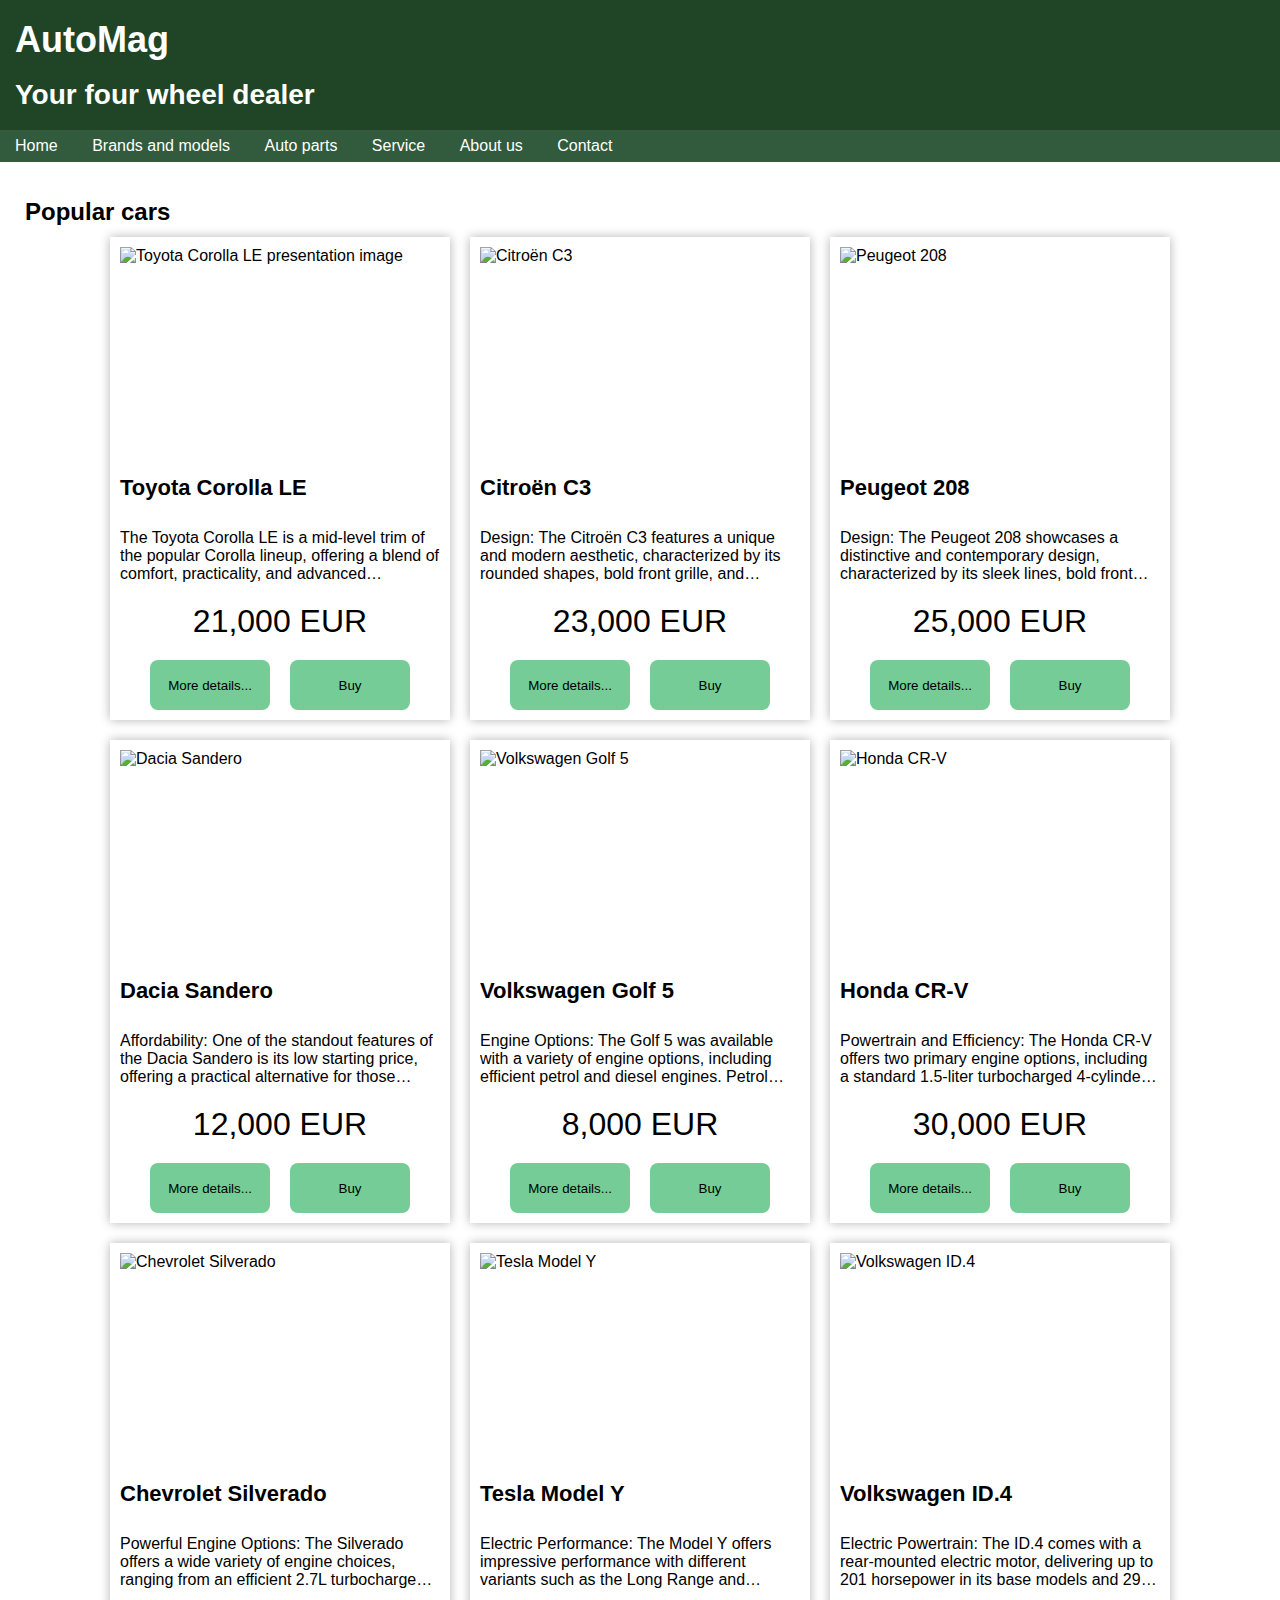
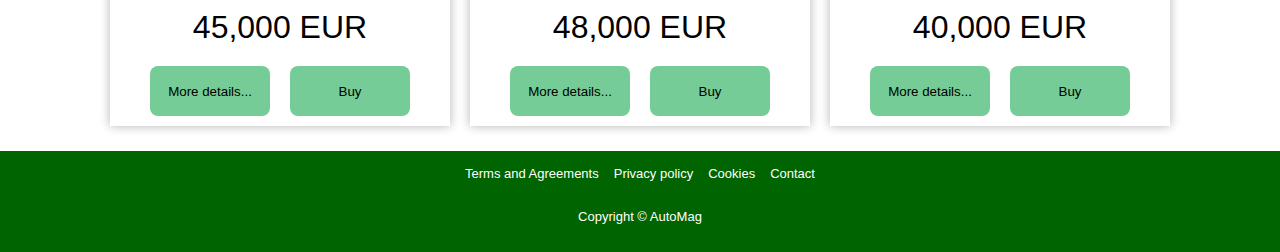
==== commit 41c1b170: "converted to rem and added a label" ====
--- a/index.html
+++ b/index.html
@@ -9,6 +9,7 @@
     content="Car shop with affordable prices and popular brands like Toyota, Citroen, Peugeot, Volkswagen, Honda, Chevrolet, Tesla and Dacia" />
   <link href="common.css" rel="stylesheet" />
   <link href="first-page.css" rel="stylesheet" />
+  <script defer src="javascript.js"></script>
 </head>
 
 <body class="body">
@@ -29,10 +30,10 @@
     <h3>Popular cars</h3>
     <section class="cards-grid" aria-label="car-articles">
       <article class="card">
-        <header aria-label="car-article-header">
+        <header>
           <img class="card-image"
             src="https://upload.wikimedia.org/wikipedia/commons/6/6a/2017_Toyota_Corolla_LE_front_5.6.18.jpg"
-            alt="Toyota Corolla LE" />
+            alt="Toyota Corolla LE presentation image" />
         </header>
         <div class="card-main-content">
           <h4>Toyota Corolla LE</h4>
@@ -54,13 +55,13 @@
           </p>
           <p class="price-individual-card">21,000 EUR</p>
         </div>
-        <footer class="details-and-buy-button-container" aria-label="car-article-footer">
-          <button class="card-buttons">More details...</button>
-          <button class="card-buttons">Buy</button>
-        </footer>
-      </article>
-      <article class="card">
-        <header aria-label="car-article-header">
+        <footer class="details-and-buy-button-container">
+          <button aria-label="More details about Toyota Corolla LE"  class="card-buttons">More details...</button>
+          <button aria-label="Buy Toyota Corolla LE" class="card-buttons">Buy</button>
+        </footer>
+      </article>
+      <article class="card">
+        <header>
           <img class="card-image" src="https://attic.sh/vj7w99ok3nlhjga31ej14l6o5nno" alt="Citroën C3" />
         </header>
         <div class="card-main-content">
@@ -92,13 +93,13 @@
           </p>
           <p class="price-individual-card">23,000 EUR</p>
         </div>
-        <footer class="details-and-buy-button-container" aria-label="car-article-footer">
-          <button class="card-buttons">More details...</button>
-          <button class="card-buttons">Buy</button>
-        </footer>
-      </article>
-      <article class="card">
-        <header aria-label="car-article-header">
+        <footer class="details-and-buy-button-container">
+          <button aria-label="More details about Citroën C3" class="card-buttons">More details...</button>
+          <button aria-label="Buy Citroën C3" class="card-buttons">Buy</button>
+        </footer>
+      </article>
+      <article class="card">
+        <header>
           <img class="card-image" src="https://attic.sh/0zalyoc0f7uzoi916yizv3v3vf13" alt="Peugeot 208" />
         </header>
         <div class="card-main-content">
@@ -131,13 +132,13 @@
           </p>
           <p class="price-individual-card">25,000 EUR</p>
         </div>
-        <footer class="details-and-buy-button-container" aria-label="car-article-footer">
-          <button class="card-buttons">More details...</button>
-          <button class="card-buttons">Buy</button>
-        </footer>
-      </article>
-      <article class="card">
-        <header aria-label="car-article-header">
+        <footer class="details-and-buy-button-container">
+          <button aria-label="More details about Peugeot 208" class="card-buttons">More details...</button>
+          <button aria-label="Buy Peugeot 208" class="card-buttons">Buy</button>
+        </footer>
+      </article>
+      <article class="card">
+        <header>
           <img class="card-image" src="https://attic.sh/xx0yy7il92bctua8u8pf3jq7pjxr" alt="Dacia Sandero" />
         </header>
         <div class="card-main-content">
@@ -168,13 +169,13 @@
           </p>
           <p class="price-individual-card">12,000 EUR</p>
         </div>
-        <footer class="details-and-buy-button-container" aria-label="car-article-footer">
-          <button class="card-buttons">More details...</button>
-          <button class="card-buttons">Buy</button>
-        </footer>
-      </article>
-      <article class="card">
-        <header aria-label="car-article-header">
+        <footer class="details-and-buy-button-container">
+          <button aria-label="More details about Dacia Sandero" class="card-buttons">More details...</button>
+          <button aria-label="Buy  Dacia Sandero" class="card-buttons">Buy</button>
+        </footer>
+      </article>
+      <article class="card">
+        <header>
           <img class="card-image" src="https://attic.sh/zkzwcrwnirntxg6b84vard30x0cp"
             alt="Volkswagen Golf 5" />
         </header>
@@ -210,13 +211,13 @@
           </p>
           <p class="price-individual-card">8,000 EUR</p>
         </div>
-        <footer class="details-and-buy-button-container" aria-label="car-article-footer">
-          <button class="card-buttons">More details...</button>
-          <button class="card-buttons">Buy</button>
-        </footer>
-      </article>
-      <article class="card">
-        <header aria-label="car-article-header">
+        <footer class="details-and-buy-button-container">
+          <button aria-label="More details about Volkswagen Golf 5" class="card-buttons">More details...</button>
+          <button aria-label="Buy Volkswagen Golf 5" class="card-buttons">Buy</button>
+        </footer>
+      </article>
+      <article class="card">
+        <header>
           <img class="card-image"
             src="https://upload.wikimedia.org/wikipedia/commons/1/1c/Honda_CR-V_EX%E3%83%BBMasterpiece_%28DBA-RW1%29_front.jpg"
             alt="Honda CR-V" />
@@ -252,13 +253,13 @@
           </p>
           <p class="price-individual-card">30,000 EUR</p>
         </div>
-        <footer class="details-and-buy-button-container" aria-label="car-article-footer">
-          <button class="card-buttons">More details...</button>
-          <button class="card-buttons">Buy</button>
-        </footer>
-      </article>
-      <article class="card">
-        <header aria-label="car-article-header">
+        <footer class="details-and-buy-button-container">
+          <button aria-label="More details about Honda CR-V" class="card-buttons">More details...</button>
+          <button aria-label="Buy Honda CR-V" class="card-buttons">Buy</button>
+        </footer>
+      </article>
+      <article class="card">
+        <header>
           <img class="card-image"
             src="https://upload.wikimedia.org/wikipedia/commons/d/d0/2020_Chevrolet_Silverado_1500_High_Country%2C_front_10.25.20.jpg"
             alt="Chevrolet Silverado" />
@@ -298,13 +299,13 @@
           </p>
           <p class="price-individual-card">45,000 EUR</p>
         </div>
-        <footer class="details-and-buy-button-container" aria-label="car-article-footer">
-          <button class="card-buttons">More details...</button>
-          <button class="card-buttons">Buy</button>
-        </footer>
-      </article>
-      <article class="card">
-        <header aria-label="car-article-header">
+        <footer class="details-and-buy-button-container">
+          <button aria-label="More details about Chevrolet Silverado" class="card-buttons">More details...</button>
+          <button aria-label="Buy Chevrolet Silverado" class="card-buttons">Buy</button>
+        </footer>
+      </article>
+      <article class="card">
+        <header>
           <img class="card-image"
             src="https://upload.wikimedia.org/wikipedia/commons/e/e5/Tesla_Model_Y_Classic-Days_2022_DSC_0119.jpg"
             alt="Tesla Model Y" />
@@ -351,13 +352,13 @@
           </p>
           <p class="price-individual-card">48,000 EUR</p>
         </div>
-        <footer class="details-and-buy-button-container" aria-label="car-article-footer">
-          <button class="card-buttons">More details...</button>
-          <button class="card-buttons">Buy</button>
-        </footer>
-      </article>
-      <article class="card">
-        <header aria-label="car-article-header">
+        <footer class="details-and-buy-button-container">
+          <button aria-label="More details about Tesla Model Y" class="card-buttons">More details...</button>
+          <button aria-label="Buy Tesla Model Y" class="card-buttons">Buy</button>
+        </footer>
+      </article>
+      <article class="card">
+        <header>
           <img class="card-image"
             src="https://encrypted-tbn0.gstatic.com/images?q=tbn:ANd9GcRDh_vOJ7QlaqqRCFY_SyuoSl4-mwV-5e6MuA&s"
             alt="Volkswagen ID.4" />
@@ -395,15 +396,15 @@
           </p>
           <p class="price-individual-card">40,000 EUR</p>
         </div>
-        <footer class="details-and-buy-button-container" aria-label="car-article-footer">
-          <button class="card-buttons">More details...</button>
-          <button class="card-buttons">Buy</button>
+        <footer class="details-and-buy-button-container">
+          <button aria-label="More details about Volkswagen ID.4" class="card-buttons">More details...</button>
+          <button aria-label="Buy Volkswagen ID.4" class="card-buttons">Buy</button>
         </footer>
       </article>
     </section>
   </main>
 
-  <footer class="footer-container" aria-label="page-footer">
+  <footer class="footer-container">
     <div class="footer-link-container">
       <a class="footer-links" href="#">Terms and Agreements</a>
       <a class="footer-links" href="#">Privacy policy</a>
@@ -413,6 +414,4 @@
     <p>Copyright © AutoMag</p>
   </footer>
 </body>
-<script src="javascript.js"></script>
-
 </html>--- a/common.css
+++ b/common.css
@@ -22,7 +22,7 @@
 
 .layout-header h1,
 .layout-header h2 {
-  margin: 20px 15px; 
+  margin: 1.25rem 0.9375rem; 
 }
 
 nav {
@@ -31,7 +31,7 @@
 
 nav > a {
   display: inline-block;
-  padding: 7px 15px;
+  padding: 0.4375rem 0.9375rem;
   color: #fff;
 }
 
@@ -49,52 +49,52 @@
   display: flex;
   justify-content: center;
   flex-wrap: wrap;
-  margin-bottom: 20px;
-  padding: 15px;
-  gap: 15px;
-}
-
-.dropdowns-bar > select {
-  padding: 5px;
+  margin-bottom: 1.25rem;
+  padding: 0.9375rem;
+  gap: 0.9375rem;
+}
+
+.dropdowns-bar > div > select {
+  padding: 0.3125rem;
 }
 
 main.main-content {
-  padding: 25px;
+  padding: 1.5625rem;
 }
 
 .cards-grid {
   display: grid;
   grid-template-columns: 1fr;
-  grid-row-gap: 20px;
+  gap: 1.25rem;
   place-items: center;
 }
 
 .card {
   display: flex;
   flex-direction: column;
-  width: 320px;
+  width: 20rem;
 
   overflow: hidden;
-  gap: 20px;
-  box-shadow: 0 0 10px 0 rgba(0,0,0,0.3);
-  padding: 10px;
+  gap: 1.25rem;
+  box-shadow: 0 0 0.625rem 0 rgba(0,0,0,0.3);
+  padding: 0.625rem;
 }
 
 .card > header {
   display: flex;
   width: 100%;
-  height: 200px;
+  height: 12.5rem;
 }
 
 .card > header > .card-image {
   width: 100%;
-  height: 200px;
+  height: 12.5rem;
 }
 
 .card-main-content {
   display: flex;
   flex-direction: column;
-  gap: 20px;
+  gap: 1.25rem;
 }
 
 .card-main-content > p {
@@ -111,8 +111,8 @@
   flex-direction: column;
   justify-content: center;
   align-items: center;
-  gap: 15px;
-  font-size: 13px;
+  gap: 0.9375rem;
+  font-size: 0.8125rem;
 }
 
 .footer-container {
@@ -123,7 +123,7 @@
 
 .footer-link-container{
   display: flex;
-  gap: 15px;
+  gap: 0.9375rem;
 }
 
 .footer-links {
@@ -131,45 +131,45 @@
 }
 
 h1 {
-  font-size: 36px;
-  line-height: 40px;
+  font-size: 2.25rem;
+  line-height: 2.5rem;
 }
 
 h2 {
-  font-size: 28px;
-  line-height: 30px;
+  font-size: 1.75rem;
+  line-height: 1.875rem;
 }
 
 h3 {
-  font-size: 24px;
-  line-height: 30px;
+  font-size: 1.5rem;
+  line-height: 1.875rem;
 }
 
 h1,
 h2,
 h3 {
-  margin: 10px 0;
+  margin: 0.625rem 0;
 }
 
 h4 {
-  font-size: 22px;
-  line-height: 26px;
+  font-size: 1.375rem;
+  line-height: 1.625rem;
 }
 
 h5 {
   font-size: 18px;
-  line-height: 22px;
+  line-height: 1.375rem;
 }
 
 h4,
 h5 {
-  margin: 8px 0;
+  margin: 0.5rem 0;
 }
 
 h6 {
-  font-size: 16px;
-  line-height: 20px;
-  margin: 5px 0;
+  font-size: 1rem;
+  line-height: 1.25rem;
+  margin: 0.3125rem 0;
 }
 
 .nav-link,
@@ -180,15 +180,19 @@
   text-decoration: underline;
 }
 .footer-links:hover{
-  gap: 15px;
+  gap: 0.9375rem;
   text-decoration: underline;
 }
+
+.general-select{
+  padding: 0.3125rem;
+}
+
 
 @media screen and (min-width: 800px) {
   .cards-grid {
     display: grid;
     grid-template-columns: repeat(2, 1fr);
-    gap: 20px;
     place-items: center;
   }
 }
--- a/first-page.css
+++ b/first-page.css
@@ -1,5 +1,5 @@
 .price-individual-card {
-  font-size: 32px;
+  font-size: 2rem;
   text-align: center;
 }
 
@@ -12,10 +12,10 @@
 }
 
 .card-buttons {
-  width: 120px;
-  height: 50px;
+  width: 7.5rem;
+  height: 3.125rem;
   background-color: rgba(33, 173, 87, 0.623);
-  border-radius: 8px;
+  border-radius: 0.5rem;
   border: none;
 }
 
@@ -27,5 +27,5 @@
   display: flex;
   justify-content: center;
   align-items: center;
-  gap: 20px;
+  gap: 1.25rem;
 }
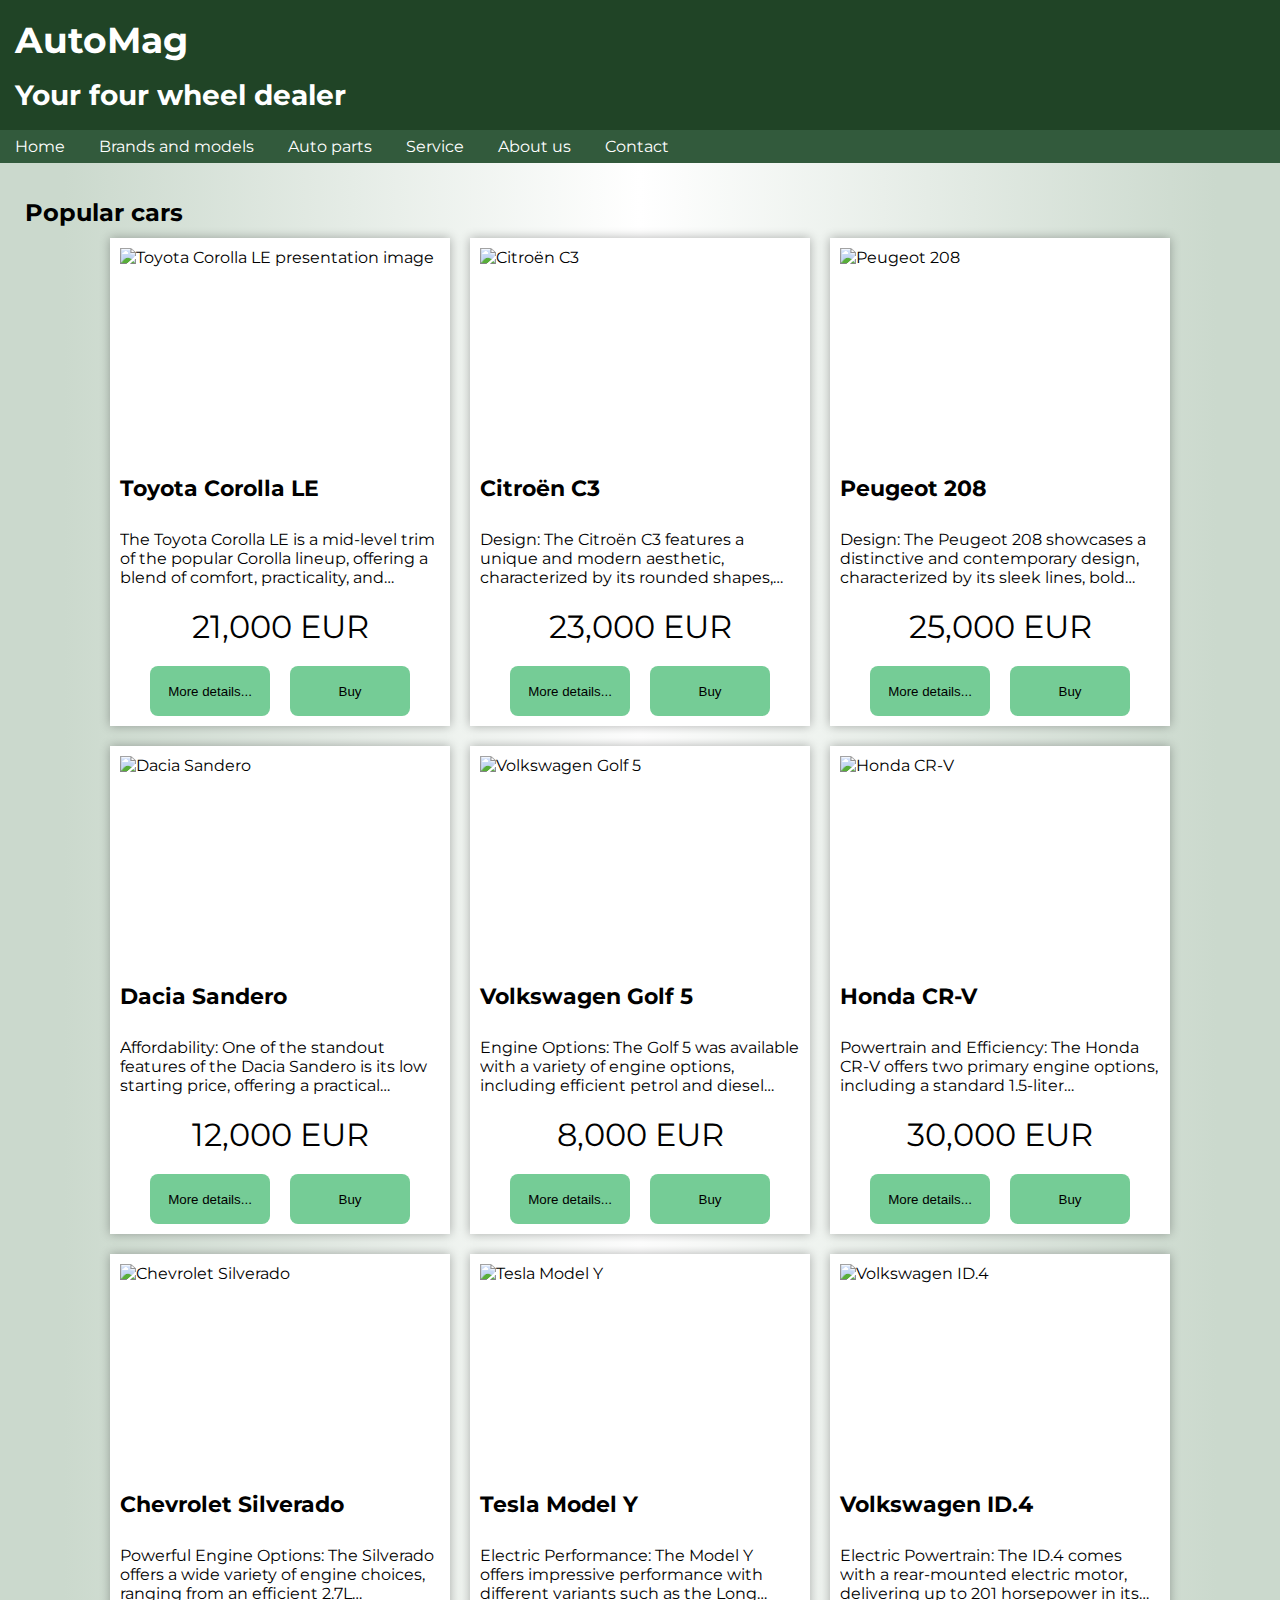
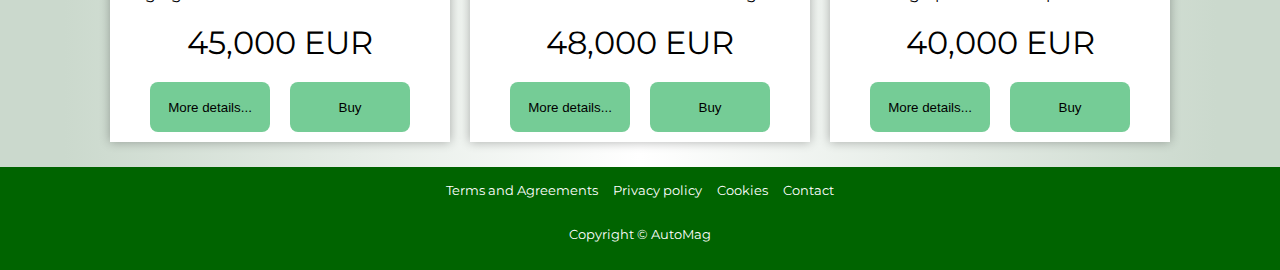
==== commit a13b797f: "added linear gradient with font montserrat" ====
--- a/index.html
+++ b/index.html
@@ -7,8 +7,12 @@
   <title>AutoMag - Your four wheel dealer</title>
   <meta name="description"
     content="Car shop with affordable prices and popular brands like Toyota, Citroen, Peugeot, Volkswagen, Honda, Chevrolet, Tesla and Dacia" />
+    <link rel="preconnect" href="https://fonts.googleapis.com">
+    <link rel="preconnect" href="https://fonts.gstatic.com" crossorigin>
+    <link href="https://fonts.googleapis.com/css2?family=Montserrat:ital,wght@0,100..900;1,100..900&display=swap" rel="stylesheet">
   <link href="common.css" rel="stylesheet" />
   <link href="first-page.css" rel="stylesheet" />
+
   <script defer src="javascript.js"></script>
 </head>
 
--- a/common.css
+++ b/common.css
@@ -1,14 +1,16 @@
 body {
   display: flex;
   flex-direction: column;
-  font-family: Arial, Helvetica, sans-serif;
+  font-family: "Montserrat",Arial, Helvetica, sans-serif;
   margin: 0;
   min-height: 100vh;
 }
 
 main {
   flex: 1;
-}
+  background: linear-gradient(to right, #cbd9cd 5%, #ffff 50%, #cbd9cd 95%);
+}
+
 
 .sticky-navbar{
   position: sticky;
@@ -78,6 +80,7 @@
   gap: 1.25rem;
   box-shadow: 0 0 0.625rem 0 rgba(0,0,0,0.3);
   padding: 0.625rem;
+  background: #fff;
 }
 
 .card > header {
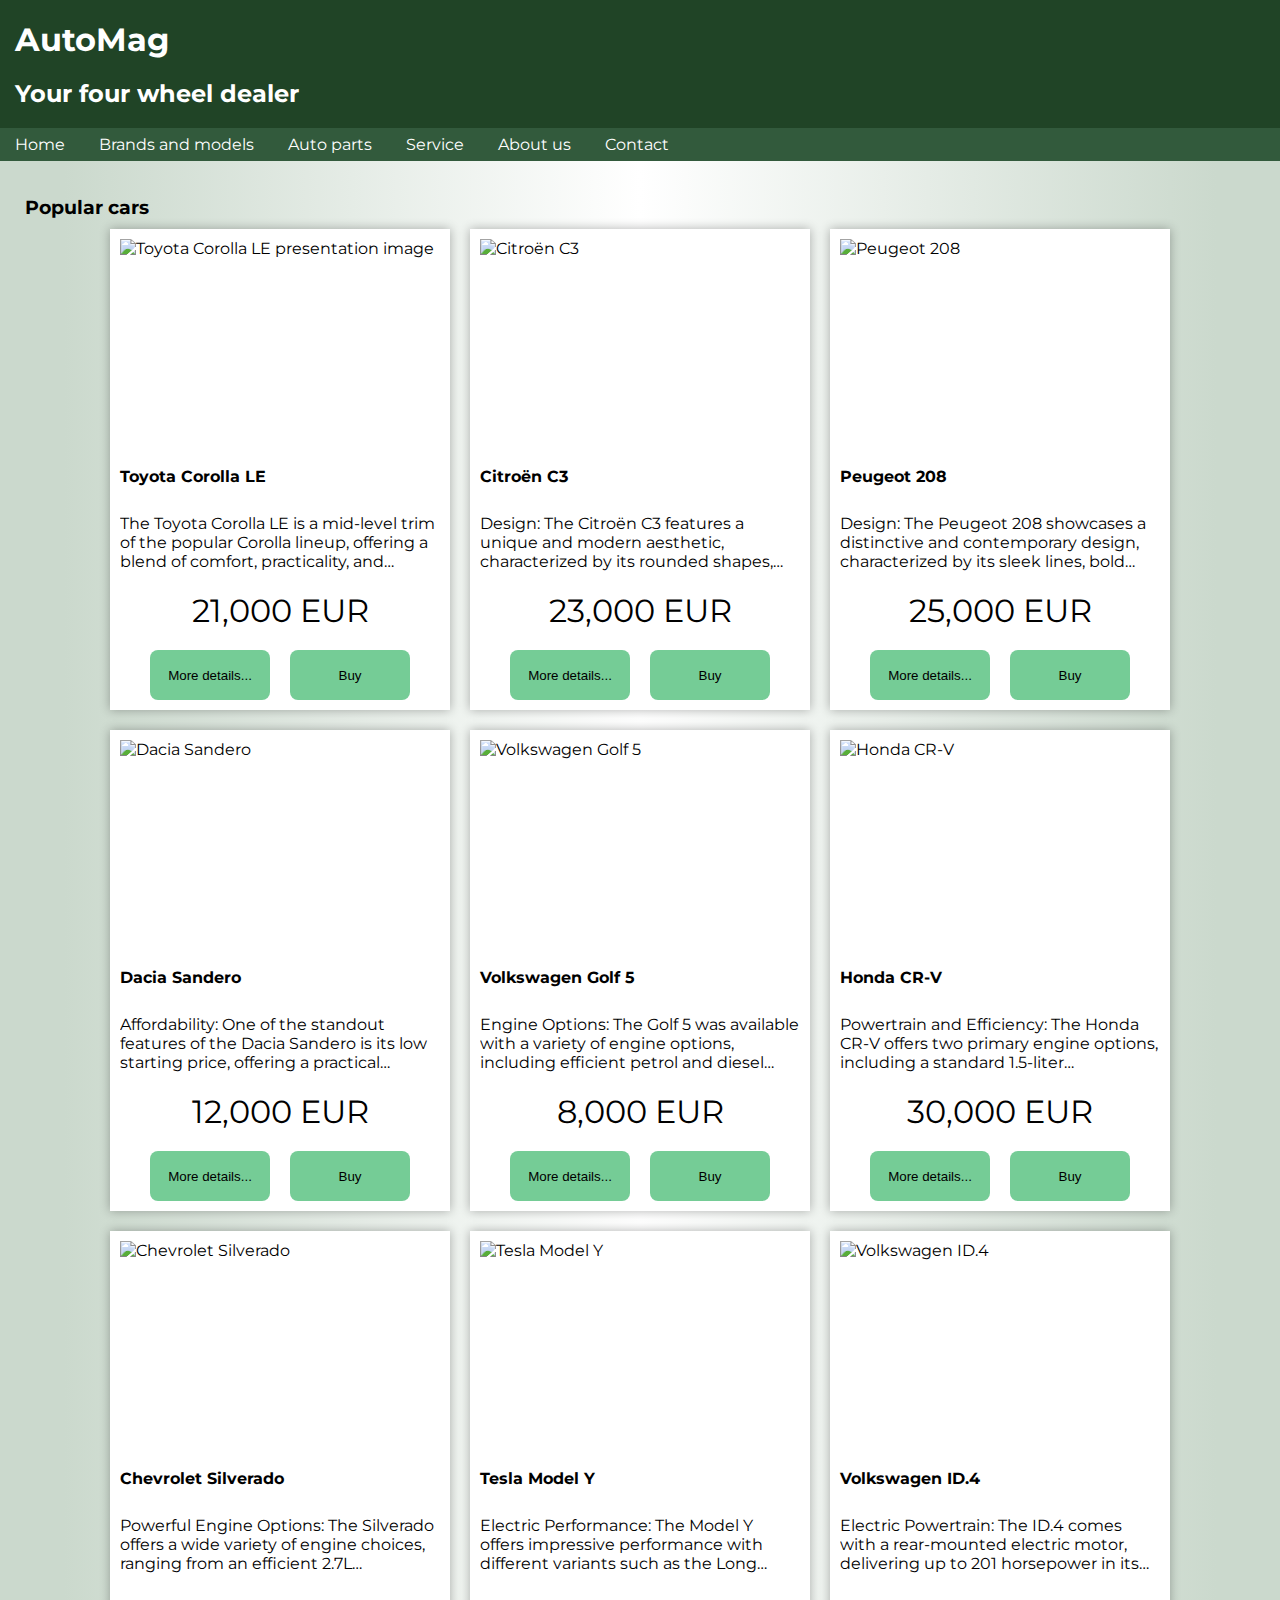
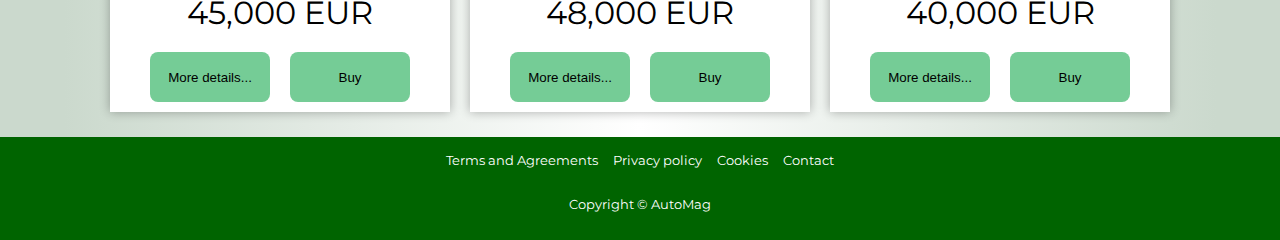
==== commit c182b9e3: "first try at design systems" ====
--- a/index.html
+++ b/index.html
@@ -17,12 +17,12 @@
 </head>
 
 <body class="body">
-  <header class="layout-header" aria-label="page-header">
-    <h1>AutoMag</h1>
-    <h2>Your four wheel dealer</h2>
+  <header class="layout-header">
+    <h1 class="animation-for-main-title">AutoMag</h1>
+    <h2 class="animation-for-main-title">Your four wheel dealer</h2>
   </header>
-  <nav class="sticky-navbar">
-    <a class="nav-link" href="/">Home</a>
+  <nav class="sticky-navbar animation-for-navbar">
+    <a class="nav-link" href="/index.html">Home</a>
     <a class="nav-link" href="/brand-models.html">Brands and models</a>
     <a class="nav-link" href="/auto-parts.html">Auto parts</a>
     <a class="nav-link" href="#">Service</a>
--- a/common.css
+++ b/common.css
@@ -1,14 +1,30 @@
+@import url('./design-system/variables/colors.css');
+@import url('./design-system/variables/fonts.css');
+@import url('./design-system/variables/sizes.css');
+@import url('./design-system/variables/z-index.css');
+@import url('./design-system/elements/reset.css');
+@import url('./design-system/elements/elements.css');
+@import url('./design-system/elements/button.css');
+@import url('./design-system/elements/card.css');
+
+
+@import url('./design-system/classes/margin.css');
+@import url('./design-system/animations/animation-for-header.css');
+@import url('./design-system/classes/utility.css');
+
+
+
 body {
   display: flex;
   flex-direction: column;
-  font-family: "Montserrat",Arial, Helvetica, sans-serif;
+  font-family: var(--font-body);
   margin: 0;
   min-height: 100vh;
 }
 
 main {
   flex: 1;
-  background: linear-gradient(to right, #cbd9cd 5%, #ffff 50%, #cbd9cd 95%);
+  background: var(--color-main-background)
 }
 
 
@@ -61,7 +77,7 @@
 }
 
 main.main-content {
-  padding: 1.5625rem;
+  padding: var(--padding-main);
 }
 
 .cards-grid {
@@ -69,44 +85,6 @@
   grid-template-columns: 1fr;
   gap: 1.25rem;
   place-items: center;
-}
-
-.card {
-  display: flex;
-  flex-direction: column;
-  width: 20rem;
-
-  overflow: hidden;
-  gap: 1.25rem;
-  box-shadow: 0 0 0.625rem 0 rgba(0,0,0,0.3);
-  padding: 0.625rem;
-  background: #fff;
-}
-
-.card > header {
-  display: flex;
-  width: 100%;
-  height: 12.5rem;
-}
-
-.card > header > .card-image {
-  width: 100%;
-  height: 12.5rem;
-}
-
-.card-main-content {
-  display: flex;
-  flex-direction: column;
-  gap: 1.25rem;
-}
-
-.card-main-content > p {
-  display: -webkit-box;
-  -webkit-box-orient: vertical;
-  -webkit-line-clamp: 3;
-  text-overflow: ellipsis;
-  overflow: hidden;
-  margin: 0;
 }
 
 .footer-container {
@@ -133,20 +111,6 @@
   color: inherit;
 }
 
-h1 {
-  font-size: 2.25rem;
-  line-height: 2.5rem;
-}
-
-h2 {
-  font-size: 1.75rem;
-  line-height: 1.875rem;
-}
-
-h3 {
-  font-size: 1.5rem;
-  line-height: 1.875rem;
-}
 
 h1,
 h2,
@@ -154,26 +118,12 @@
   margin: 0.625rem 0;
 }
 
-h4 {
-  font-size: 1.375rem;
-  line-height: 1.625rem;
-}
-
-h5 {
-  font-size: 18px;
-  line-height: 1.375rem;
-}
 
 h4,
 h5 {
   margin: 0.5rem 0;
 }
 
-h6 {
-  font-size: 1rem;
-  line-height: 1.25rem;
-  margin: 0.3125rem 0;
-}
 
 .nav-link,
 .footer-links {
@@ -191,6 +141,13 @@
   padding: 0.3125rem;
 }
 
+.animation-for-main-title{
+  animation: animation-for-main-title 0.8s ease-in 0.2s 1;
+}
+
+.animation-for-navbar{
+  animation: animation-for-navbar 0.8s ease-in-out 0.2s 1;;
+}
 
 @media screen and (min-width: 800px) {
   .cards-grid {
@@ -207,4 +164,7 @@
       grid-template-columns: repeat(3, 1fr);
       place-items: center;
     }
-  }+  }
+
+
+
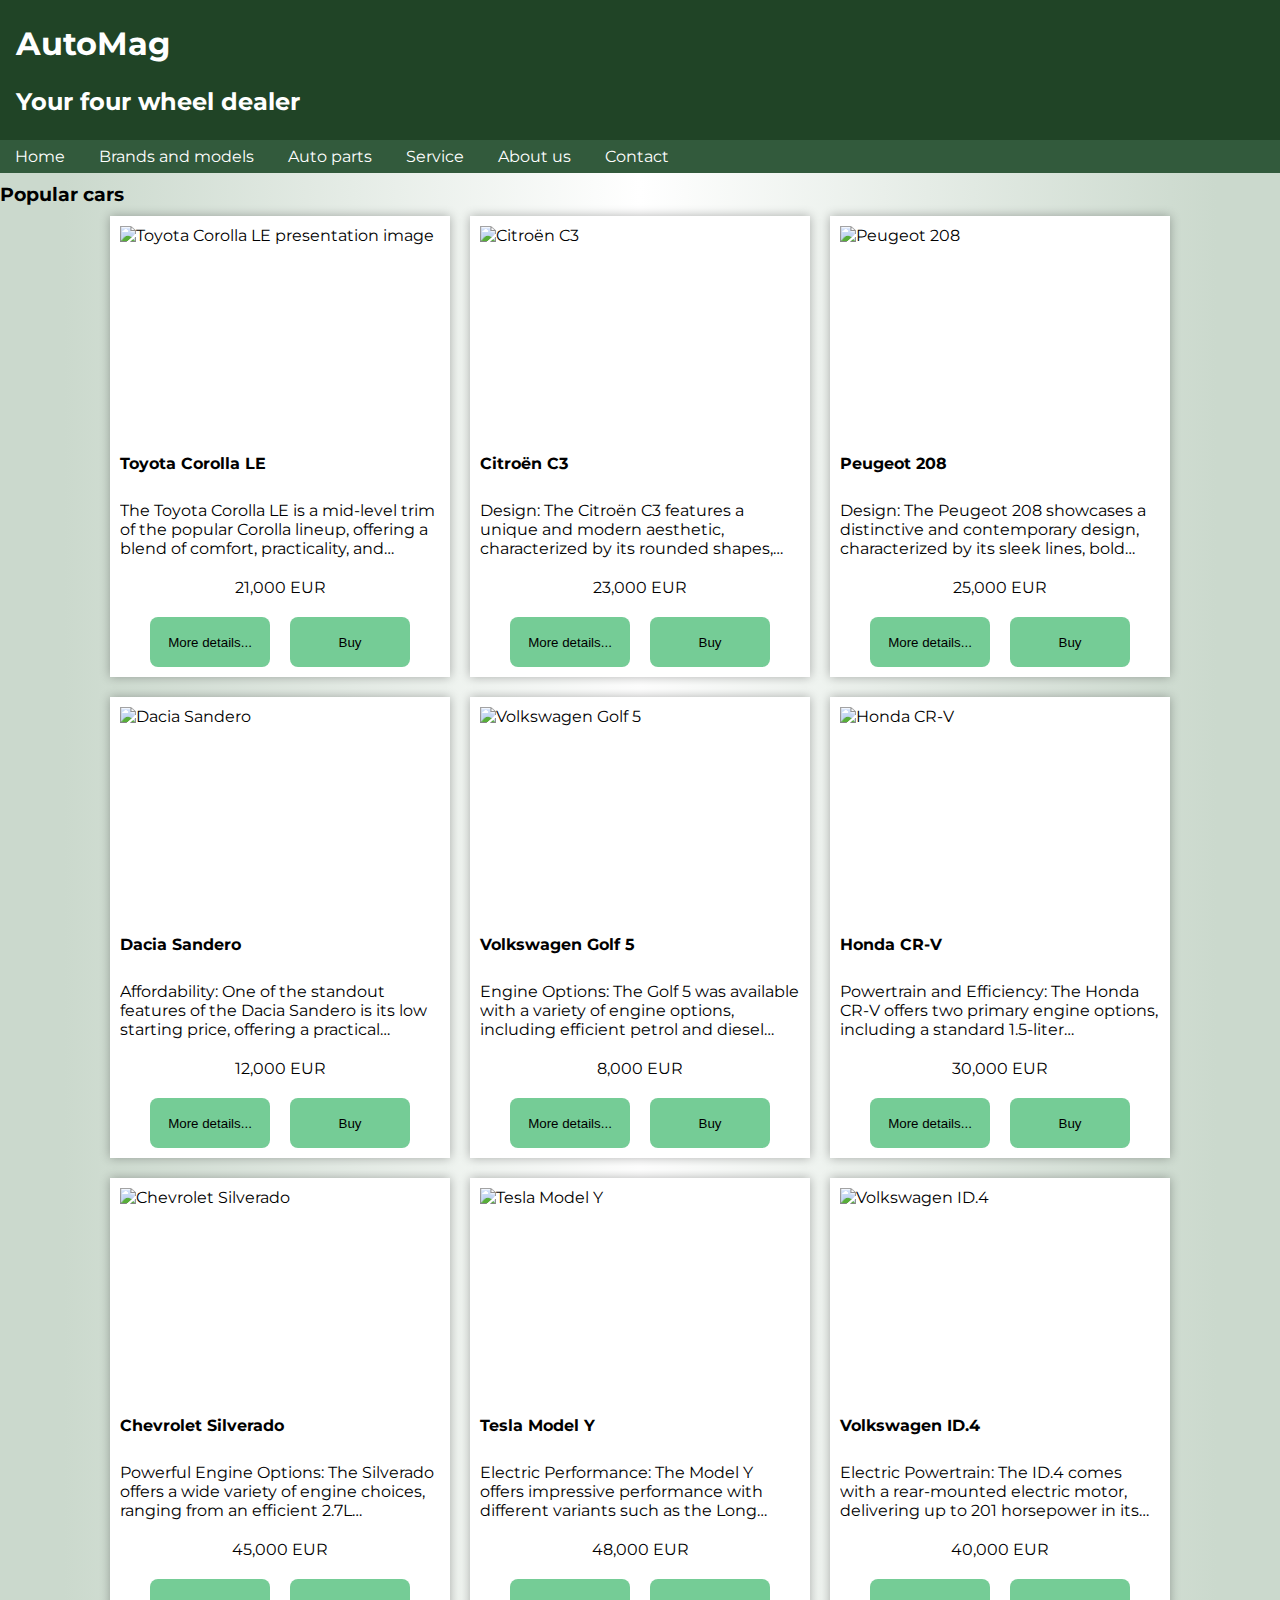
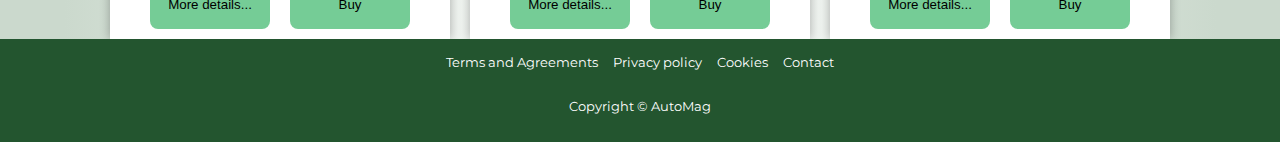
==== commit 15339c59: "added event delegation and corrected some old code" ====
--- a/index.html
+++ b/index.html
@@ -13,7 +13,7 @@
   <link href="common.css" rel="stylesheet" />
   <link href="first-page.css" rel="stylesheet" />
 
-  <script defer src="javascript.js"></script>
+  <script type="module" src="script-global.js"></script>
 </head>
 
 <body class="body">
--- a/common.css
+++ b/common.css
@@ -1,170 +1,20 @@
+@import url('./design-system/animations/animation-for-header.css');
+@import url('./design-system/classes/containers.css');
+@import url('./design-system/classes/margin.css');
+@import url('./design-system/classes/utility.css');
+@import url('./design-system/components/card.css');
+@import url('./design-system/components/dropdowns.css');
+@import url('./design-system/components/footer.css');
+@import url('./design-system/components/navbar.css');
+@import url('./design-system/elements/button.css');
+
+@import url('./design-system/elements/button.css');
+@import url('./design-system/elements/header.css');
+@import url('./design-system/elements/select.css');
 @import url('./design-system/variables/colors.css');
 @import url('./design-system/variables/fonts.css');
 @import url('./design-system/variables/sizes.css');
 @import url('./design-system/variables/z-index.css');
-@import url('./design-system/elements/reset.css');
-@import url('./design-system/elements/elements.css');
-@import url('./design-system/elements/button.css');
-@import url('./design-system/elements/card.css');
-
-
-@import url('./design-system/classes/margin.css');
-@import url('./design-system/animations/animation-for-header.css');
-@import url('./design-system/classes/utility.css');
 
 
 
-body {
-  display: flex;
-  flex-direction: column;
-  font-family: var(--font-body);
-  margin: 0;
-  min-height: 100vh;
-}
-
-main {
-  flex: 1;
-  background: var(--color-main-background)
-}
-
-
-.sticky-navbar{
-  position: sticky;
-  top: 0;
-  z-index: 100;
-}
-
-.layout-header {
-  background-color: #204426;
-}
-
-.layout-header h1,
-.layout-header h2 {
-  margin: 1.25rem 0.9375rem; 
-}
-
-nav {
-  background-color: #325a3c;
-}
-
-nav > a {
-  display: inline-block;
-  padding: 0.4375rem 0.9375rem;
-  color: #fff;
-}
-
-nav > a:hover {
-  color: #c8ff69;
-  background: #23552f;
-}
-
-header > h1,
-header > h2 {
-  color: white;
-}
-
-.dropdowns-bar {
-  display: flex;
-  justify-content: center;
-  flex-wrap: wrap;
-  margin-bottom: 1.25rem;
-  padding: 0.9375rem;
-  gap: 0.9375rem;
-}
-
-.dropdowns-bar > div > select {
-  padding: 0.3125rem;
-}
-
-main.main-content {
-  padding: var(--padding-main);
-}
-
-.cards-grid {
-  display: grid;
-  grid-template-columns: 1fr;
-  gap: 1.25rem;
-  place-items: center;
-}
-
-.footer-container {
-  display: flex;
-  flex-direction: column;
-  justify-content: center;
-  align-items: center;
-  gap: 0.9375rem;
-  font-size: 0.8125rem;
-}
-
-.footer-container {
-  background-color: darkgreen;
-  padding: 15px;
-  color: white;
-}
-
-.footer-link-container{
-  display: flex;
-  gap: 0.9375rem;
-}
-
-.footer-links {
-  color: inherit;
-}
-
-
-h1,
-h2,
-h3 {
-  margin: 0.625rem 0;
-}
-
-
-h4,
-h5 {
-  margin: 0.5rem 0;
-}
-
-
-.nav-link,
-.footer-links {
-  text-decoration: none;
-}
-.nav-link:hover{
-  text-decoration: underline;
-}
-.footer-links:hover{
-  gap: 0.9375rem;
-  text-decoration: underline;
-}
-
-.general-select{
-  padding: 0.3125rem;
-}
-
-.animation-for-main-title{
-  animation: animation-for-main-title 0.8s ease-in 0.2s 1;
-}
-
-.animation-for-navbar{
-  animation: animation-for-navbar 0.8s ease-in-out 0.2s 1;;
-}
-
-@media screen and (min-width: 800px) {
-  .cards-grid {
-    display: grid;
-    grid-template-columns: repeat(2, 1fr);
-    place-items: center;
-  }
-}
-
-@media screen and (min-width: 1200px) {
-    .cards-grid {
-      place-self: center;
-      display: grid;
-      grid-template-columns: repeat(3, 1fr);
-      place-items: center;
-    }
-  }
-
-
-
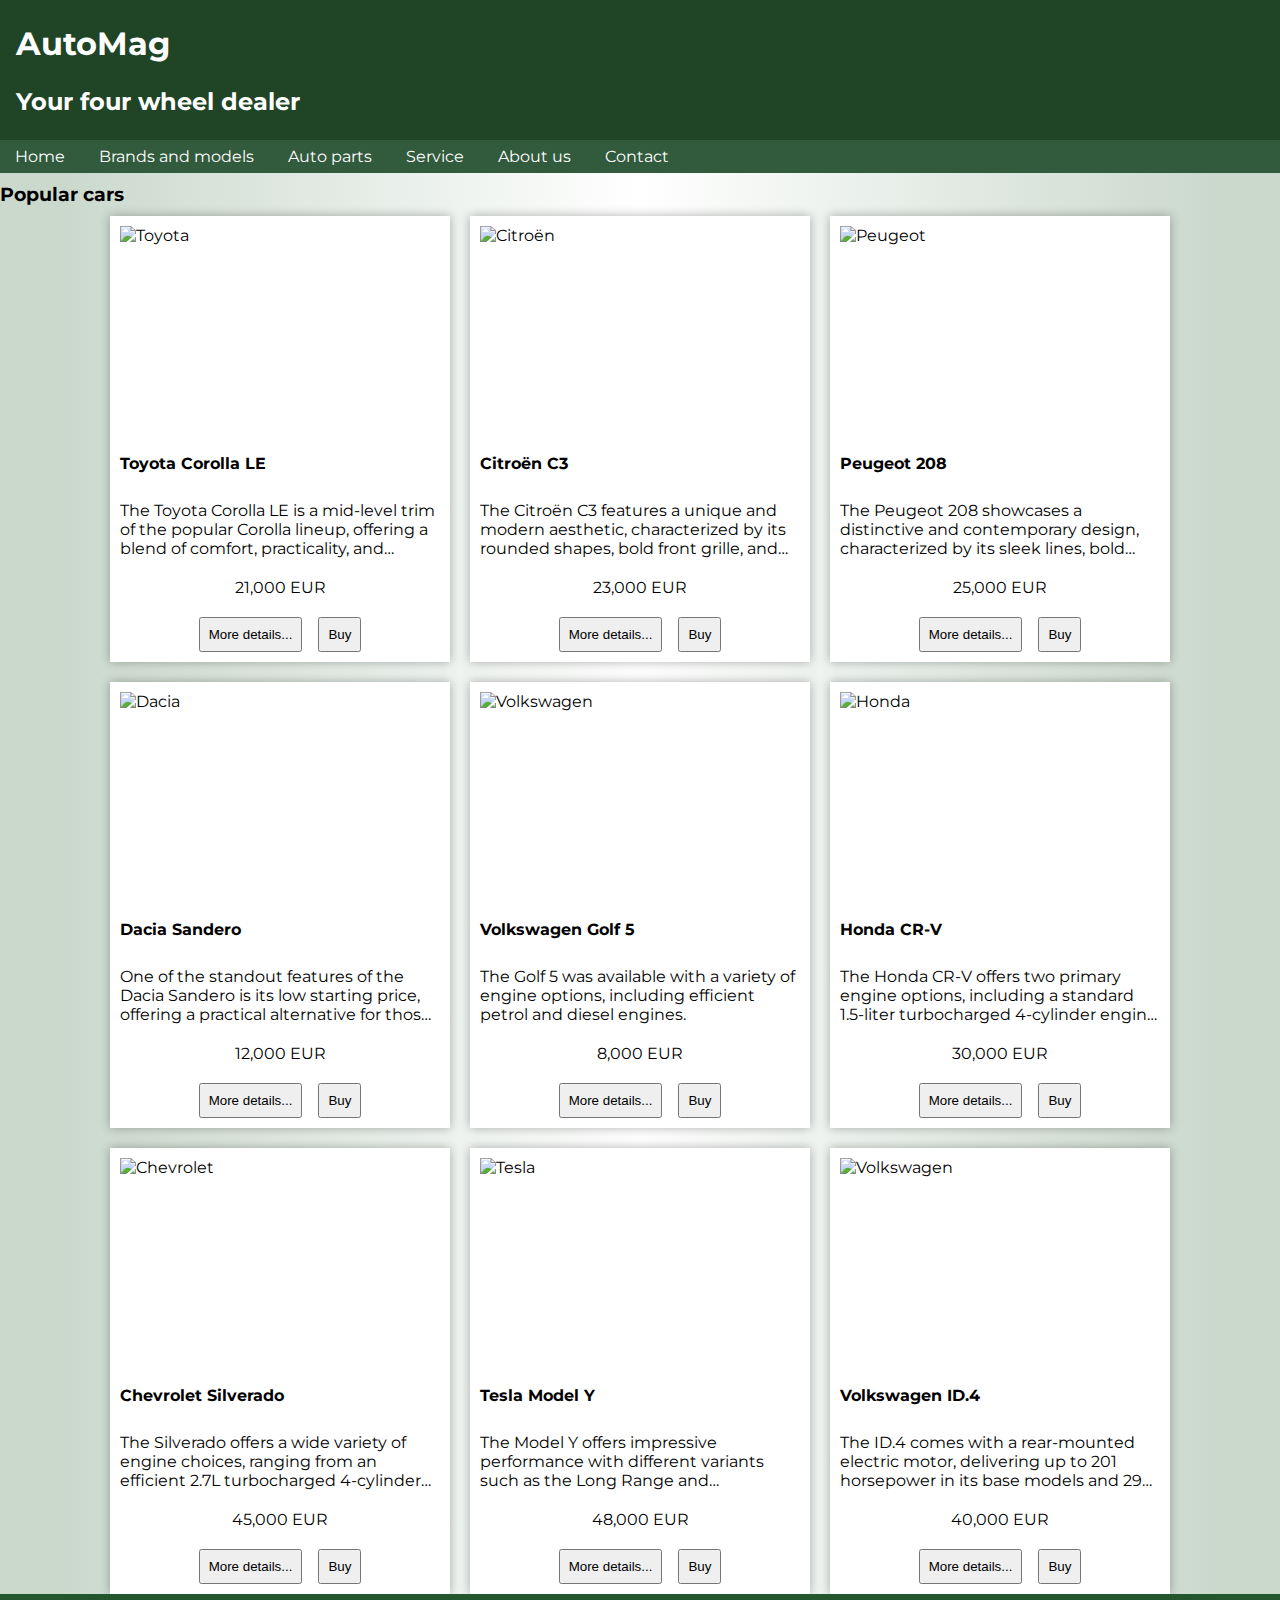
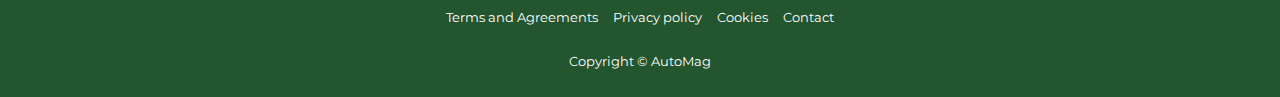
==== commit 91ff63a3: "added CarsService class" ====
--- a/index.html
+++ b/index.html
@@ -10,21 +10,19 @@
     <link rel="preconnect" href="https://fonts.googleapis.com">
     <link rel="preconnect" href="https://fonts.gstatic.com" crossorigin>
     <link href="https://fonts.googleapis.com/css2?family=Montserrat:ital,wght@0,100..900;1,100..900&display=swap" rel="stylesheet">
-  <link href="common.css" rel="stylesheet" />
-  <link href="first-page.css" rel="stylesheet" />
-
-  <script type="module" src="script-global.js"></script>
+  <link href="./design-system/index.css" rel="stylesheet" />
+  <script type="module" src="./index.js"></script>
 </head>
 
 <body class="body">
-  <header class="layout-header">
-    <h1 class="animation-for-main-title">AutoMag</h1>
-    <h2 class="animation-for-main-title">Your four wheel dealer</h2>
+  <header class="header">
+    <h1>AutoMag</h1>
+    <h2>Your four wheel dealer</h2>
   </header>
-  <nav class="sticky-navbar animation-for-navbar">
+  <nav class="main-nav sticky z-index-100">
     <a class="nav-link" href="/index.html">Home</a>
-    <a class="nav-link" href="/brand-models.html">Brands and models</a>
-    <a class="nav-link" href="/auto-parts.html">Auto parts</a>
+    <a class="nav-link" href="/pages/brand-models">Brands and models</a>
+    <a class="nav-link" href="/pages/auto-parts">Auto parts</a>
     <a class="nav-link" href="#">Service</a>
     <a class="nav-link" href="#">About us</a>
     <a class="nav-link" href="#">Contact</a>
@@ -33,378 +31,6 @@
   <main class="main-content">
     <h3>Popular cars</h3>
     <section class="cards-grid" aria-label="car-articles">
-      <article class="card">
-        <header>
-          <img class="card-image"
-            src="https://upload.wikimedia.org/wikipedia/commons/6/6a/2017_Toyota_Corolla_LE_front_5.6.18.jpg"
-            alt="Toyota Corolla LE presentation image" />
-        </header>
-        <div class="card-main-content">
-          <h4>Toyota Corolla LE</h4>
-          <p>
-            The Toyota Corolla LE is a mid-level trim of the popular Corolla
-            lineup, offering a blend of comfort, practicality, and advanced
-            technology. Known for its fuel efficiency and reliability, the
-            Corolla LE features a sleek exterior design with LED headlights
-            and 16-inch alloy wheels.\ Inside, the cabin is spacious and
-            well-appointed, with premium fabric seats, automatic climate
-            control, and a user-friendly 8-inch touchscreen display equipped
-            with Apple CarPlay and Android Auto. The Corolla LE also includes
-            advanced safety features through Toyota Safety Sense, such as lane
-            departure warning, adaptive cruise control, and pre-collision
-            braking, making it a top choice for daily commutes and long
-            drives. With excellent fuel economy and a reputation for
-            longevity, the Corolla LE is a smart, affordable option for those
-            seeking a well-rounded compact sedan.
-          </p>
-          <p class="price-individual-card">21,000 EUR</p>
-        </div>
-        <footer class="details-and-buy-button-container">
-          <button aria-label="More details about Toyota Corolla LE"  class="card-buttons">More details...</button>
-          <button aria-label="Buy Toyota Corolla LE" class="card-buttons">Buy</button>
-        </footer>
-      </article>
-      <article class="card">
-        <header>
-          <img class="card-image" src="https://attic.sh/vj7w99ok3nlhjga31ej14l6o5nno" alt="Citroën C3" />
-        </header>
-        <div class="card-main-content">
-          <h4>Citroën C3</h4>
-          <p>
-            Design: The Citroën C3 features a unique and modern aesthetic,
-            characterized by its rounded shapes, bold front grille, and
-            distinctive headlight design. Its colorful and customizable
-            exterior options allow buyers to personalize their vehicles,
-            making it stand out in the subcompact segment. The roof can often
-            be contrasted with the body color, enhancing its playful
-            character. Interior Comfort: Inside, the C3 is designed with
-            comfort and practicality in mind. The cabin offers a spacious feel
-            with ample headroom and legroom for both front and rear
-            passengers. The seats are designed for comfort during longer
-            journeys, and the materials used provide a pleasant ambiance. The
-            C3 is also known for its large windows, which contribute to
-            excellent visibility. Technology and Infotainment: The C3 comes
-            equipped with a user-friendly infotainment system that typically
-            includes a touchscreen display, Bluetooth connectivity, and
-            smartphone integration options like Apple CarPlay and Android
-            Auto. Higher trims may offer additional features such as
-            navigation and premium sound systems. Engine Options: The Citroën
-            C3 offers a range of petrol and diesel engine options, providing a
-            balance of performance and fuel efficiency. Common engine choices
-            include a 1.2-liter PureTech petrol engine and 1.5-liter BlueHDi
-            diesel engine. The C3 is designed to deliver a smooth driving
-            experience, making it suitable for both city and highway driving.
-          </p>
-          <p class="price-individual-card">23,000 EUR</p>
-        </div>
-        <footer class="details-and-buy-button-container">
-          <button aria-label="More details about Citroën C3" class="card-buttons">More details...</button>
-          <button aria-label="Buy Citroën C3" class="card-buttons">Buy</button>
-        </footer>
-      </article>
-      <article class="card">
-        <header>
-          <img class="card-image" src="https://attic.sh/0zalyoc0f7uzoi916yizv3v3vf13" alt="Peugeot 208" />
-        </header>
-        <div class="card-main-content">
-          <h4>Peugeot 208</h4>
-          <p>
-            Design: The Peugeot 208 showcases a distinctive and contemporary
-            design, characterized by its sleek lines, bold front grille, and
-            signature LED daytime running lights. The overall aesthetic is
-            sporty yet elegant, appealing to a wide range of buyers. The
-            hatchback silhouette provides practicality while maintaining a
-            youthful look. Interior Quality: Inside, the 208 features a modern
-            and well-designed cabin, with high-quality materials and attention
-            to detail. The layout is driver-focused, with an intuitive
-            dashboard that incorporates a digital instrument cluster and a
-            central touchscreen for infotainment controls. The interior is
-            spacious for a subcompact car, offering comfortable seating for
-            five passengers. Technology: The 208 is equipped with advanced
-            technology features, including a touchscreen infotainment system
-            with Apple CarPlay and Android Auto compatibility, Bluetooth
-            connectivity, and USB ports. Higher trims may include additional
-            features such as navigation, premium audio systems, and advanced
-            driver assistance technologies. Engine Options: The Peugeot 208
-            offers a range of efficient petrol and diesel engines, designed to
-            provide a balance of performance and fuel economy. Engine options
-            typically include a 1.2-liter PureTech petrol engine and 1.5-liter
-            BlueHDi diesel engine, with power outputs suitable for both city
-            driving and longer journeys. The 208 also offers an all-electric
-            variant, the e-208, which delivers zero-emission driving with an
-            impressive range.
-          </p>
-          <p class="price-individual-card">25,000 EUR</p>
-        </div>
-        <footer class="details-and-buy-button-container">
-          <button aria-label="More details about Peugeot 208" class="card-buttons">More details...</button>
-          <button aria-label="Buy Peugeot 208" class="card-buttons">Buy</button>
-        </footer>
-      </article>
-      <article class="card">
-        <header>
-          <img class="card-image" src="https://attic.sh/xx0yy7il92bctua8u8pf3jq7pjxr" alt="Dacia Sandero" />
-        </header>
-        <div class="card-main-content">
-          <h4>Dacia Sandero</h4>
-          <p>
-            Affordability: One of the standout features of the Dacia Sandero
-            is its low starting price, offering a practical alternative for
-            those seeking a new car without breaking the bank. The Sandero is
-            often recognized as one of the most affordable cars in Europe,
-            providing great value for money. Engine Options: The Sandero
-            typically offers a range of petrol and diesel engines, providing a
-            balance between performance and efficiency. Engine options usually
-            include a 1.0-liter petrol engine and a 1.5-liter diesel, both
-            designed to deliver respectable fuel economy, making it an
-            economical choice for daily commuting. Interior Space and Comfort:
-            The Sandero is designed with practicality in mind, offering a
-            surprisingly spacious interior for a compact hatchback. It can
-            comfortably seat up to five passengers, and the rear seats can be
-            folded down to increase cargo space, making it versatile for
-            transporting larger items. The car features simple and functional
-            interior design, with controls and materials aimed at durability
-            rather than luxury. Infotainment and Technology: Depending on the
-            trim level, the Sandero can come equipped with a range of tech
-            features. The Dacia MediaNav system includes a touchscreen display
-            with Bluetooth connectivity, USB ports, and options for
-            navigation. While not as advanced as some competitors, it provides
-            the essential features for modern driving.
-          </p>
-          <p class="price-individual-card">12,000 EUR</p>
-        </div>
-        <footer class="details-and-buy-button-container">
-          <button aria-label="More details about Dacia Sandero" class="card-buttons">More details...</button>
-          <button aria-label="Buy  Dacia Sandero" class="card-buttons">Buy</button>
-        </footer>
-      </article>
-      <article class="card">
-        <header>
-          <img class="card-image" src="https://attic.sh/zkzwcrwnirntxg6b84vard30x0cp"
-            alt="Volkswagen Golf 5" />
-        </header>
-        <div class="card-main-content">
-          <h4>Volkswagen Golf 5</h4>
-          <p>
-            Engine Options: The Golf 5 was available with a variety of engine
-            options, including efficient petrol and diesel engines. Petrol
-            engines ranged from a 1.4-liter to a more powerful 2.0-liter in
-            the GTI model, while diesel options included the 1.9 TDI and 2.0
-            TDI engines, which were known for their fuel efficiency and
-            torque. The range-topping GTI came with a 2.0-liter turbocharged
-            engine producing 200 horsepower, making it a favorite among
-            enthusiasts for its sporty performance. Driving Experience: The
-            Golf 5 was praised for its well-balanced handling, smooth ride,
-            and responsive steering. It featured independent rear suspension,
-            which improved both comfort and agility, making it more enjoyable
-            to drive compared to many of its rivals. The GTI version was
-            particularly well-regarded for its sharp handling and punchy
-            performance. Interior Quality: Volkswagen is known for offering
-            high-quality interiors, and the Golf 5 was no exception. The
-            materials used in the cabin were durable and had a premium feel,
-            with soft-touch plastics and a clean, ergonomic design. The car
-            had a spacious cabin for a compact hatchback, offering comfortable
-            seating for five passengers, and a decent-sized trunk with
-            foldable rear seats to increase cargo space. Technology: Although
-            the Golf 5 was introduced in the early 2000s, it offered a variety
-            of features that were advanced for its time. These included
-            climate control, an in-car entertainment system, and optional
-            features like satellite navigation, parking sensors, and cruise
-            control. Higher trims offered luxury touches such as leather seats
-            and a sunroof.
-          </p>
-          <p class="price-individual-card">8,000 EUR</p>
-        </div>
-        <footer class="details-and-buy-button-container">
-          <button aria-label="More details about Volkswagen Golf 5" class="card-buttons">More details...</button>
-          <button aria-label="Buy Volkswagen Golf 5" class="card-buttons">Buy</button>
-        </footer>
-      </article>
-      <article class="card">
-        <header>
-          <img class="card-image"
-            src="https://upload.wikimedia.org/wikipedia/commons/1/1c/Honda_CR-V_EX%E3%83%BBMasterpiece_%28DBA-RW1%29_front.jpg"
-            alt="Honda CR-V" />
-        </header>
-        <div class="card-main-content">
-          <h4>Honda CR-V</h4>
-          <p>
-            Powertrain and Efficiency: The Honda CR-V offers two primary
-            engine options, including a standard 1.5-liter turbocharged
-            4-cylinder engine that produces 190 horsepower and provides
-            excellent fuel efficiency. Additionally, there is a hybrid version
-            that combines a 2.0-liter engine with two electric motors for
-            increased efficiency and smooth performance. The CR-V offers
-            all-wheel-drive (AWD) as an option, providing extra traction for
-            challenging weather or terrain. Interior Space and Comfort: The
-            CR-V is praised for its spacious and well-designed interior. It
-            offers seating for up to five passengers, with ample legroom and
-            headroom for both front and rear occupants. The cargo space is
-            among the largest in its class, with up to 75.8 cubic feet of
-            space when the rear seats are folded down, making it ideal for
-            trips, gear, or groceries. Advanced Technology: Inside, the CR-V
-            features a 7-inch touchscreen infotainment system that includes
-            Apple CarPlay and Android Auto compatibility, allowing easy
-            integration of smartphones for navigation, music, and calls.
-            Higher trims come with additional features like wireless charging,
-            premium audio systems, and a navigation system. Honda Sensing®
-            Safety Suite: The CR-V comes standard with Honda Sensing, a suite
-            of driver-assistance and safety technologies. This includes
-            adaptive cruise control, collision mitigation braking system
-            (automatic emergency braking), lane-keeping assist, road departure
-            mitigation, and forward collision warning. These features enhance
-            both convenience and safety while driving
-          </p>
-          <p class="price-individual-card">30,000 EUR</p>
-        </div>
-        <footer class="details-and-buy-button-container">
-          <button aria-label="More details about Honda CR-V" class="card-buttons">More details...</button>
-          <button aria-label="Buy Honda CR-V" class="card-buttons">Buy</button>
-        </footer>
-      </article>
-      <article class="card">
-        <header>
-          <img class="card-image"
-            src="https://upload.wikimedia.org/wikipedia/commons/d/d0/2020_Chevrolet_Silverado_1500_High_Country%2C_front_10.25.20.jpg"
-            alt="Chevrolet Silverado" />
-        </header>
-        <div class="card-main-content">
-          <h4>Chevrolet Silverado</h4>
-          <p>
-            Powerful Engine Options: The Silverado offers a wide variety of
-            engine choices, ranging from an efficient 2.7L turbocharged
-            4-cylinder to a robust 6.2L V8 engine, delivering up to 420
-            horsepower. For those seeking fuel economy, a 3.0L Duramax
-            Turbo-Diesel is also available, which provides impressive torque
-            and efficiency, ideal for long hauls and towing. Towing and
-            Hauling Capability: Known for its exceptional towing power, the
-            Silverado can tow up to 13,300 pounds when properly equipped. It
-            also offers various features like the Advanced Trailering System,
-            integrated trailer brake controller, and trailer sway control to
-            make towing easier and safer. Durable and Versatile Bed: The truck
-            bed, known as the Durabed, is built with high-strength steel and
-            offers best-in-class cargo volume. It's designed for
-            functionality, with 12 tie-downs, LED lighting, and an available
-            power up/down tailgate for easier access. Interior Comfort and
-            Technology: Inside, the Silverado offers a spacious cabin with
-            seating for up to six passengers, depending on the configuration.
-            Higher trims offer luxury-grade materials, including leather
-            upholstery and premium finishes. The truck is equipped with a
-            touchscreen infotainment system (up to 13.4 inches on newer
-            models), which supports Apple CarPlay, Android Auto, and built-in
-            navigation. The interior also features plenty of storage
-            compartments, including under-seat storage, to maximize
-            functionality. Safety Features: The Silverado includes a host of
-            available driver-assistance features, such as forward collision
-            alert, automatic emergency braking, lane departure warning, and a
-            rearview camera. Some models also come with adaptive cruise
-            control and blind-spot monitoring, making the truck as safe as it
-            is capable.
-          </p>
-          <p class="price-individual-card">45,000 EUR</p>
-        </div>
-        <footer class="details-and-buy-button-container">
-          <button aria-label="More details about Chevrolet Silverado" class="card-buttons">More details...</button>
-          <button aria-label="Buy Chevrolet Silverado" class="card-buttons">Buy</button>
-        </footer>
-      </article>
-      <article class="card">
-        <header>
-          <img class="card-image"
-            src="https://upload.wikimedia.org/wikipedia/commons/e/e5/Tesla_Model_Y_Classic-Days_2022_DSC_0119.jpg"
-            alt="Tesla Model Y" />
-        </header>
-        <div class="card-main-content">
-          <h4>Tesla Model Y</h4>
-          <p>
-            Electric Performance: The Model Y offers impressive performance
-            with different variants such as the Long Range and Performance
-            models. The Long Range variant delivers up to 330 miles of range
-            on a single charge, while the Performance model can accelerate
-            from 0 to 60 mph in just 3.5 seconds. Both variants come with
-            dual-motor all-wheel drive, providing excellent traction and
-            control. Minimalist, High-Tech Interior: The interior of the Model
-            Y is modern and minimal, dominated by a 15-inch touchscreen that
-            controls virtually all vehicle functions, including navigation,
-            climate control, media, and driving settings. It supports
-            over-the-air software updates, which continuously add new features
-            and improve existing ones. The cabin is spacious, offering seating
-            for up to seven passengers with an optional third-row
-            configuration. Autopilot and Full Self-Driving Capability: The
-            Model Y comes with Autopilot, Tesla's advanced driver-assistance
-            system that includes features like adaptive cruise control,
-            lane-keeping assist, and automatic lane changes. For an additional
-            cost, you can opt for Full Self-Driving (FSD) capability, which
-            adds even more autonomous features, such as navigating on
-            highways, automatic parking, and traffic light recognition (though
-            full autonomy is still under regulatory approval). Safety: Tesla
-            emphasizes safety, and the Model Y is no exception. It has a
-            5-star safety rating from the NHTSA and comes with standard
-            features like automatic emergency braking, collision warning, and
-            blind-spot monitoring. Its low center of gravity (thanks to the
-            battery placement) and rigid structure also enhance its crash
-            protection. Spacious Cargo Area: One of the Model Y’s strong
-            points is its cargo capacity. With up to 68 cubic feet of storage
-            space, the Model Y is one of the most spacious compact SUVs in its
-            class. The rear seats can fold down flat to create a large loading
-            area, and there is also a front trunk (frunk) for additional
-            storage. Charging and Efficiency: The Model Y is compatible with
-            Tesla’s expansive Supercharger network, which allows for fast
-            charging on long road trips. It can charge from 10% to 80% in
-            about 30 minutes at a Supercharger. It also supports home charging
-            via a Tesla Wall Connector, making it convenient for daily use.
-          </p>
-          <p class="price-individual-card">48,000 EUR</p>
-        </div>
-        <footer class="details-and-buy-button-container">
-          <button aria-label="More details about Tesla Model Y" class="card-buttons">More details...</button>
-          <button aria-label="Buy Tesla Model Y" class="card-buttons">Buy</button>
-        </footer>
-      </article>
-      <article class="card">
-        <header>
-          <img class="card-image"
-            src="https://encrypted-tbn0.gstatic.com/images?q=tbn:ANd9GcRDh_vOJ7QlaqqRCFY_SyuoSl4-mwV-5e6MuA&s"
-            alt="Volkswagen ID.4" />
-          </div>
-        </header>
-        <div class="card-main-content">
-          <h4>Volkswagen ID.4</h4>
-          <p>
-            Electric Powertrain: The ID.4 comes with a rear-mounted electric
-            motor, delivering up to 201 horsepower in its base models and 295
-            horsepower in the dual-motor all-wheel-drive variants. With an
-            estimated range of 250 to 275 miles on a single charge, the ID.4
-            offers sufficient range for both daily commutes and longer trips.
-            Modern, Sleek Design: The ID.4 has a futuristic yet understated
-            design, with smooth lines, LED lighting, and a minimalist
-            exterior. The SUV has a streamlined shape for better aerodynamics,
-            enhancing its efficiency. Spacious and Tech-Forward Interior:
-            Inside, the ID.4 boasts a roomy, open cabin with ample headroom
-            and legroom for passengers. The interior design is clean and
-            modern, with sustainable materials used in some trims. A large 10
-            to 12-inch touchscreen controls the infotainment system, which
-            includes features like Apple CarPlay, Android Auto, and wireless
-            charging. Advanced Safety Features: The ID.4 is equipped with
-            Volkswagen’s IQ.Drive suite of driver-assistance technologies.
-            This includes adaptive cruise control, lane-keeping assist,
-            automatic emergency braking, and blind-spot monitoring, providing
-            a safe and confident driving experience. Charging: The ID.4
-            supports both home charging (Level 2) and fast charging (DC fast
-            charging), where it can recharge up to 80% of its battery in about
-            30-40 minutes using a fast charger. Eco-Friendly and Affordable:
-            As an electric vehicle, the ID.4 produces zero emissions, making
-            it environmentally friendly. It also qualifies for various
-            government incentives and rebates, which can make it more
-            affordable compared to conventional SUVs.
-          </p>
-          <p class="price-individual-card">40,000 EUR</p>
-        </div>
-        <footer class="details-and-buy-button-container">
-          <button aria-label="More details about Volkswagen ID.4" class="card-buttons">More details...</button>
-          <button aria-label="Buy Volkswagen ID.4" class="card-buttons">Buy</button>
-        </footer>
-      </article>
     </section>
   </main>
 
--- a/design-system/index.css
+++ b/design-system/index.css
@@ -0,0 +1,18 @@
+@import url('./animations/animation-for-header.css');
+@import url('./classes/containers.css');
+@import url('./classes/margin.css');
+@import url('./classes/utility.css');
+@import url('./components/card.css');
+@import url('./components/dropdowns.css');
+@import url('./components/footer.css');
+@import url('./components/navbar.css');
+@import url('./elements/button.css');
+@import url('./classes/padding.css');
+
+@import url('./components/header.css');
+@import url('./elements/button.css');
+@import url('./elements/select.css');
+@import url('./variables/colors.css');
+@import url('./variables/fonts.css');
+@import url('./variables/sizes.css');
+@import url('./variables/z-index.css');